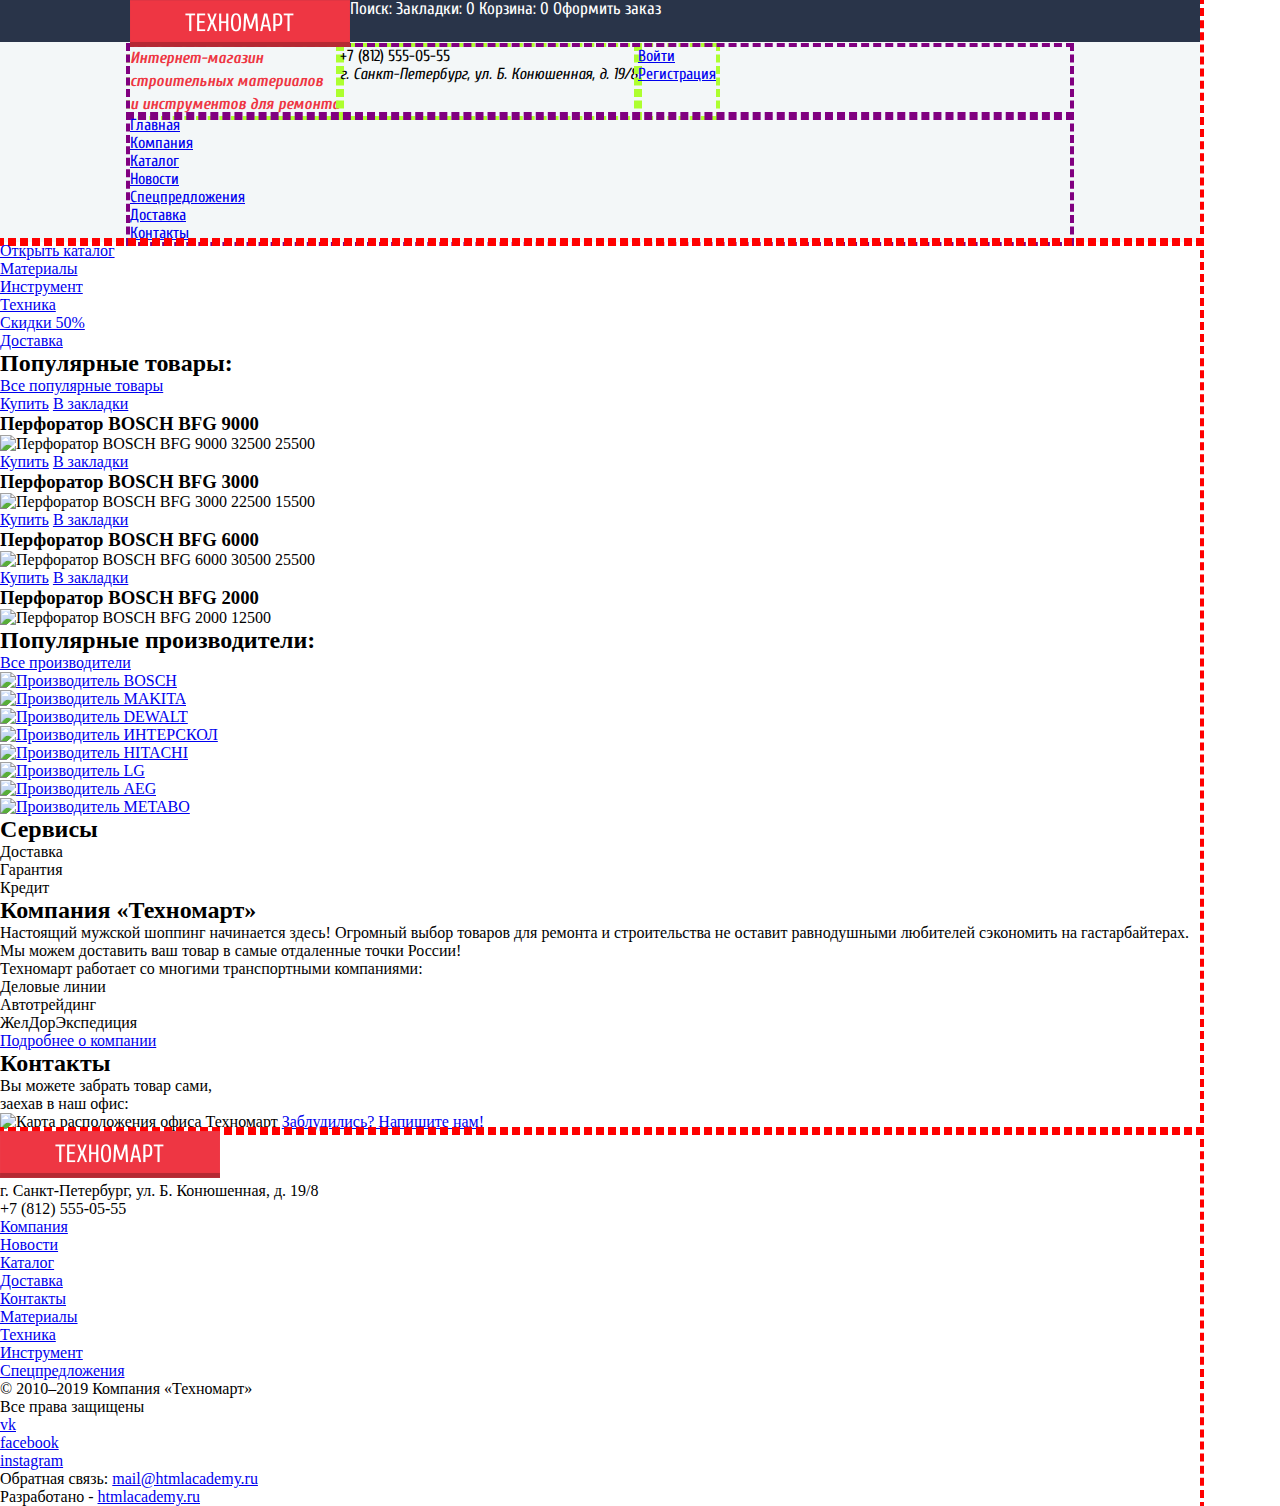
==== index.html @ 83c14387 "RAW 4" ====
<!DOCTYPE html>
<html lang="ru">
  <head>
    <meta charset="utf-8">
    <title>Техномарт</title>
    <link href="css/normalize.css" rel="stylesheet">
    <link href="css/styles.css" rel="stylesheet">
    <link href="https://fonts.googleapis.com/css?family=Cuprum:400,400i,700,700i|PT+Sans:400,700&display=swap&subset=cyrillic" rel="stylesheet">
  </head>
  <body>
    <header class="site-header">
      <div class="header-top-row">
        <section class="site-header-top-navigation">
          <a class="top-navigation-search" href="#">Поиск:</a>
          <a class="top-navigation-bookmarks" href="#">Закладки: 0</a>
          <a class="top-navigation-cart" href="#">Корзина: 0</a>
          <a class="top-navigation-order" href="#">Оформить заказ</a>
        </section>
        <a href="index.html"><img class="top-navigation-logo" src="img/logo.png" width="220" height="47" alt="Логотип интернет-магазина Техномарт"></a>
      </div>
      <div class="header-middle-row">
        <h1>Интернет-магазин <br>строительных материалов <br>и инструментов для ремонта</h1>
        <section class="site-header-info">
          <p class="site-header-phone">+7 (812) 555-05-55</p>
          <address>г. Санкт-Петербург, ул. Б. Конюшенная, д. 19/8</address>
        </section>
        <nav class="site-header-user-navigation">
          <ul class="user-navigation">
            <li><a class="user-navigation-login" href="#">Войти</a></li>
            <li><a class="user-navigation-registration" href="#">Регистрация</a></li>
          </ul>
        </nav>
      </div>
      
      <nav class="site-header-main-navigation">
        <ul class="site-navigation">
          <li><a href="#">Главная</a></li>
          <li><a href="#">Компания</a></li>
          <li><a href="catalog.html">Каталог</a></li>
          <li><a href="#">Новости</a></li>
          <li><a href="#">Спецпредложения</a></li>
          <li><a href="#">Доставка</a></li>
          <li><a href="#">Контакты</a></li>
        </ul>
      </nav>
    </header>

    <main>
      <section class="menu">
        <div class="menu-slider">
          <a class="menu-catalog" href="catalog.html">Открыть каталог</a>
        </div>
        <ul>
          <li><a class="menu-materials" href="#">Материалы</a></li>
          <li><a class="menu-tools" href="#">Инструмент</a></li>
          <li><a class="menu-vehicle" href="#">Техника</a></li>
          <li><a class="menu-discounts" href="#">Скидки 50%</a></li>
          <li><a class="menu-delivery" href="#">Доставка</a></li>
        </ul>
      </section>
      <section class="popular-goods">
        <h2>Популярные товары:</h2>
        <a class="popular-goods-all" href="#">Все популярные товары</a>
        <ol>
          <li>
            <div class="card bfg9000">
              <div class="flag flag-new" title="Новинка"></div>
              <div class="actions">
                <a href="#" class="btn buy open-cart">Купить</a>
                <a href="#" class="btn bookmark">В закладки</a>
              </div>
              <h3>Перфоратор BOSCH BFG 9000</h3>
              <img src="img/drills/bfg9000.jpg" alt="Перфоратор BOSCH BFG 9000">
              <span class="old-price">32500</span>
              <span class="new-price">25500</span>
            </div>
          </li>
          <li>
            <div class="card bfg3000">
              <div class="flag flag-new" title="Новинка"></div>
              <div class="actions">
                <a href="#" class="btn buy open-cart">Купить</a>
                <a href="#" class="btn bookmark">В закладки</a>
              </div>
              <h3>Перфоратор BOSCH BFG 3000</h3>
              <img src="img/drills/bfg3000.jpg" alt="Перфоратор BOSCH BFG 3000">
              <span class="old-price">22500</span>
              <span class="new-price">15500</span>
            </div>
          </li>
          <li>
            <div class="card bfg6000">
              <div class="flag flag-new" title="Новинка"></div>
              <div class="actions">
                <a href="#" class="btn buy open-cart">Купить</a>
                <a href="#" class="btn bookmark">В закладки</a>
              </div>
              <h3>Перфоратор BOSCH BFG 6000</h3>
              <img src="img/drills/bfg6000.jpg" alt="Перфоратор BOSCH BFG 6000">
              <span class="old-price">30500</span>
              <span class="new-price">25500</span>
            </div>
          </li>
          <li>
            <div class="card bfg2000">
              <div class="flag flag-new" title="Новинка"></div>
              <div class="actions">
                <a href="#" class="btn buy open-cart">Купить</a>
                <a href="#" class="btn bookmark">В закладки</a>
              </div>
              <h3>Перфоратор BOSCH BFG 2000</h3>
              <img src="img/drills/bfg2000.jpg" alt="Перфоратор BOSCH BFG 2000">
              <span class="old-price"> </span>
              <span class="new-price">12500</span>
            </div>
          </li>
        </ol>
      </section>
      <section class="popular-producers">
        <h2>Популярные производители:</h2>
        <a class="popular-producers-all" href="#">Все производители</a>
        <ol>
          <li><a class="producers" href="#"><img src="img/prod/bosch.jpg" alt="Производитель BOSCH"></a></li>
          <li><a class="producers" href="#"><img src="img/prod/makita.jpg" alt="Производитель MAKITA"></a></li>
          <li><a class="producers" href="#"><img src="img/prod/dewalt.jpg" alt="Производитель DEWALT"></a></li>
          <li><a class="producers" href="#"><img src="img/prod/interskol.jpg" alt="Производитель ИНТЕРСКОЛ"></a></li>
          <li><a class="producers" href="#"><img src="img/prod/hitachi.jpg" alt="Производитель HITACHI"></a></li>
          <li><a class="producers" href="#"><img src="img/prod/lg.jpg" alt="Производитель LG"></a></li>
          <li><a class="producers" href="#"><img src="img/prod/aeg.jpg" alt="Производитель AEG"></a></li>
          <li><a class="producers" href="#"><img src="img/prod/metabo.jpg" alt="Производитель METABO"></a></li>
        </ol>
      </section>
      <section class="service">
        <h2>Сервисы</h2>
        <ul>
          <li>Доставка</li>
          <li>Гарантия</li>
          <li>Кредит</li>
        </ul>
      </section>
      <section class="about">
        <h2>Компания «Техномарт»</h2>
        <p>Настоящий мужской шоппинг начинается здесь! Огромный выбор товаров для ремонта и строительства не оставит равнодушными любителей сэкономить на гастарбайтерах.</p>
        <p>Мы можем доставить ваш товар в самые отдаленные точки России! <br>
          Техномарт работает со многими транспортными компаниями:</p>
        <ul class="about-transport-partners">
          <li>Деловые линии</li>
          <li>Автотрейдинг</li>
          <li>ЖелДорЭкспедиция</li>
        </ul>
        <a href="#">Подробнее о компании</a>
      </section>
      <section class="contacts">
          <h2>Контакты</h2>
          <p>Вы можете забрать товар сами,<br>
             заехав в наш офис:</p>
          <img src="img/map.jpg" alt="Карта расположения офиса Техномарт">
          <a href="#">Заблудились? Напишите нам!</a>
        </section>
    </main>

    <footer class="footer">
      <img class="bottom-navigation-logo" src="img/logo.png" alt="Логотип интернет-магазина Техномарт">
      <p class="footer-contacts">
        г. Санкт-Петербург, ул. Б. Конюшенная, д. 19/8<br>
        +7 (812) 555-05-55
      </p>
      <nav class="footer-navigation">
        <ul class="bottom-navigation">
          <li><a href="#">Компания</a></li>
          <li><a href="#">Новости</a></li>
          <li><a href="catalog.html">Каталог</a></li>
          <li><a href="#">Доставка</a></li>
          <li><a href="#">Контакты</a></li>
        </ul>
        <ul class="catalog-navigation">
          <li><a href="#">Материалы</a></li>
          <li><a href="#">Техника</a></li>
          <li><a href="#">Инструмент</a></li>
          <li><a href="#">Спецпредложения</a></li>
        </ul>
      </nav>
      <p class="footer-copyright">© 2010–2019 Компания «Техномарт»<br>
        Все права защищены
      </p>
      <ul class="footer-social">
        <li><a class="footer-social-vk" href="#">vk</a></li>
        <li><a class="footer-social-facebook" href="#">facebook</a></li>
        <li><a class="footer-social-instagram" href="#">instagram</a></li>
      </ul>
      <p>Обратная связь: 
        <a href="mailto:mail@htmlacademy.ru">mail@htmlacademy.ru</a>
      </p>
      <p>Разработано - 
        <a href="https://htmlacademy.ru/intensive/htmlcss">htmlacademy.ru</a>
      </p>
    </footer>

  </body>
</html>
---- css/styles.css ----
html {
  box-sizing: border-box;
}

*, *:before, *:after {
  box-sizing: inherit;
  margin: 0;
  padding: 0;
}

ul, ol {
  list-style: none;
}
/*
fonts: 

 font-family: 'Cuprum', sans-serif;
 font-family: 'PT Sans', sans-serif;

*/


.visually-hidden {
  position: absolute;
  width: 1px;
  height: 1px;
  margin: -1px;
  border: 0;
  padding: 0;
  clip: rect(0 0 0 0);
  overflow: hidden;
}

body {
  display: flex;
  flex-direction: column;
  width: 1200px; 
}

body > * {
  outline: 4px dashed red;
}

header {
  display: flex;
  flex-direction: column;
  background-color: #f3f7f8;
  font-family: "Cuprum", "Arial", sans-serif;
  padding-left: 130px;
  padding-right: 130px;
}

header > * {
  outline: 4px dashed purple;
}

.header-middle-row {
  display: flex;
  flex-direction: row;
  justify-content: baseline;
  margin-top: 47px;
}

.header-middle-row > * {
outline: 4px dashed greenyellow;
}

.site-header-top-navigation {
  position: absolute;
  top: 0;
  left: 0;
  width: 1200px;
  height: 42px;
  background-color: #293449;
}

.site-header-top-navigation > a {
  color: white;
  text-decoration: none;
  font-size: 17px;
  line-height: 18px;
}

.top-navigation-search {
  margin-left: 350px;
  width: 270px;
}

.top-navigation-bookmarks {
  width: 150px;
}

.top-navigation-cart {
  width: 150px;
}

.top-navigation-order {
  width: 150px;
}

.top-navigation-logo {
  display: block;
  position: absolute;
  left: 130px;
  top: 0px;
  z-index: 1;
 }

 h1 {
   font-size: 16px;
   line-height: 23px;
   font-style: italic;
   color: #ee3643;
 }
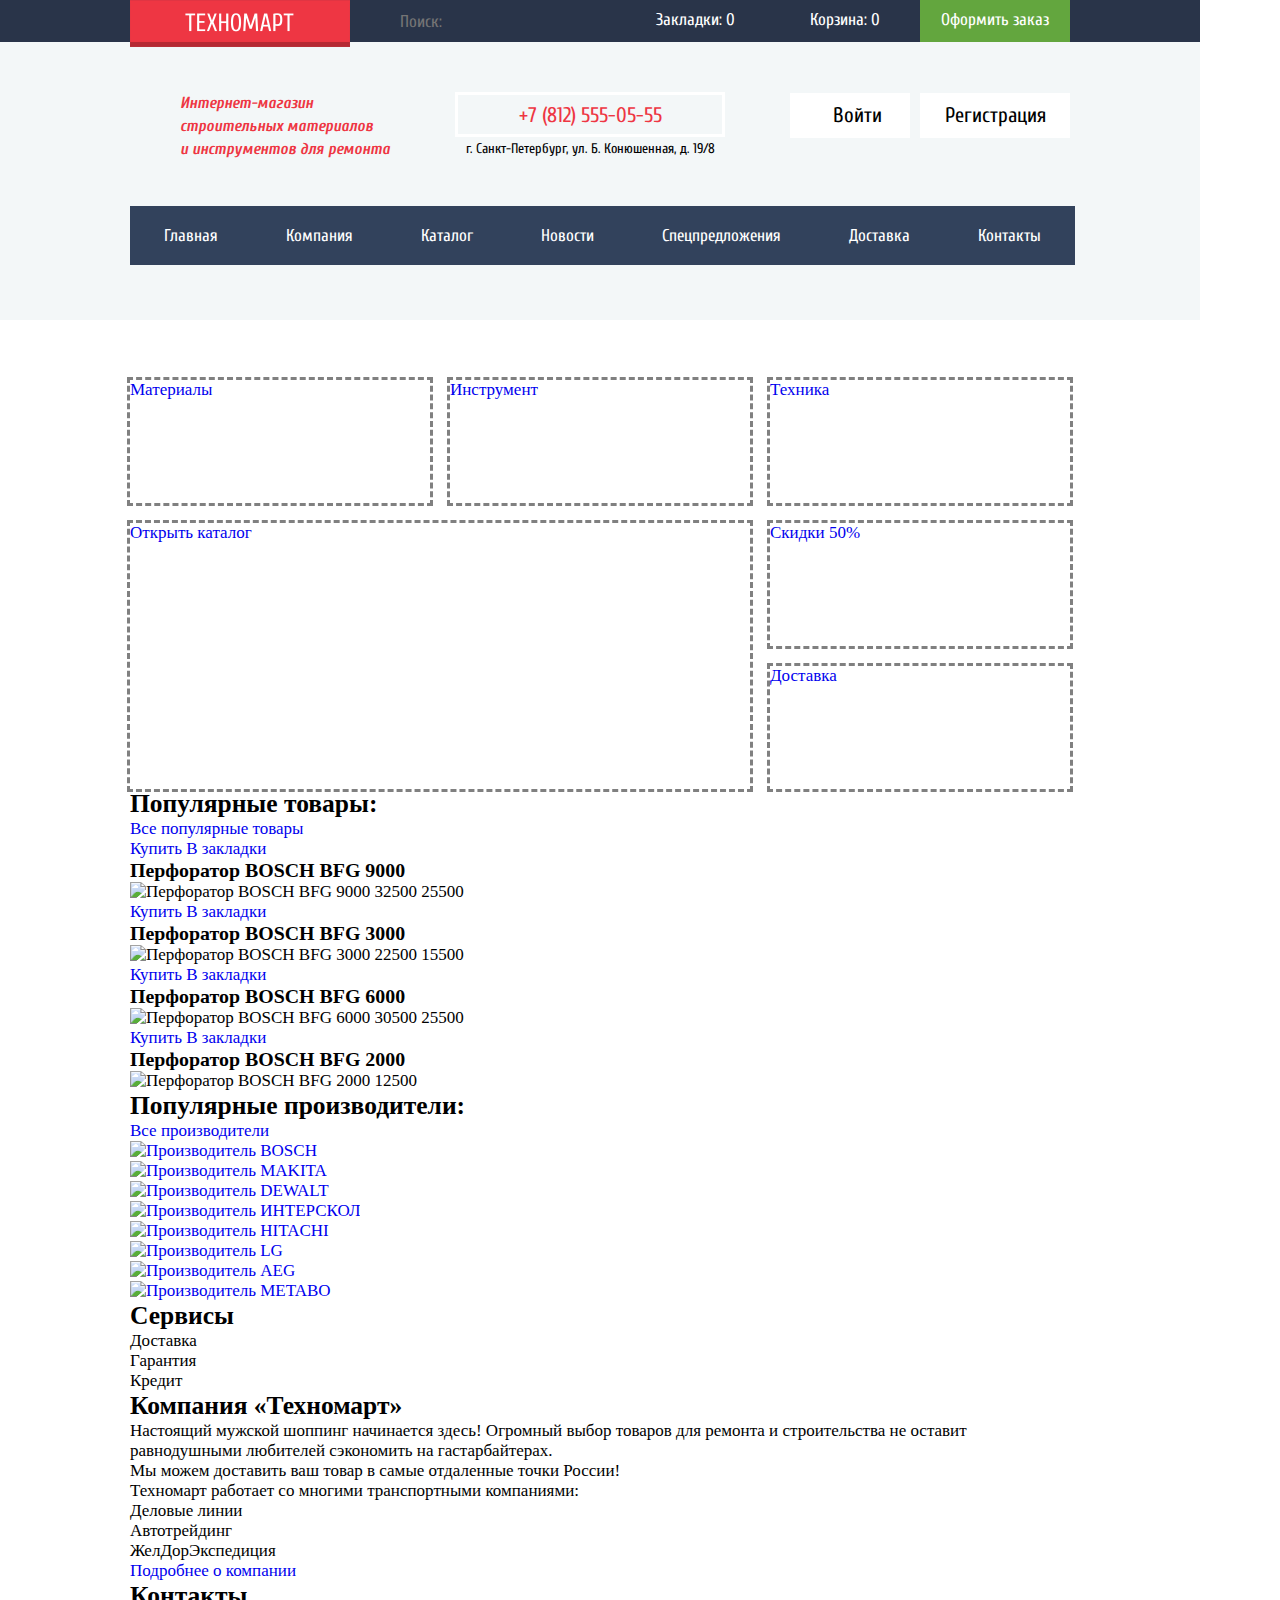
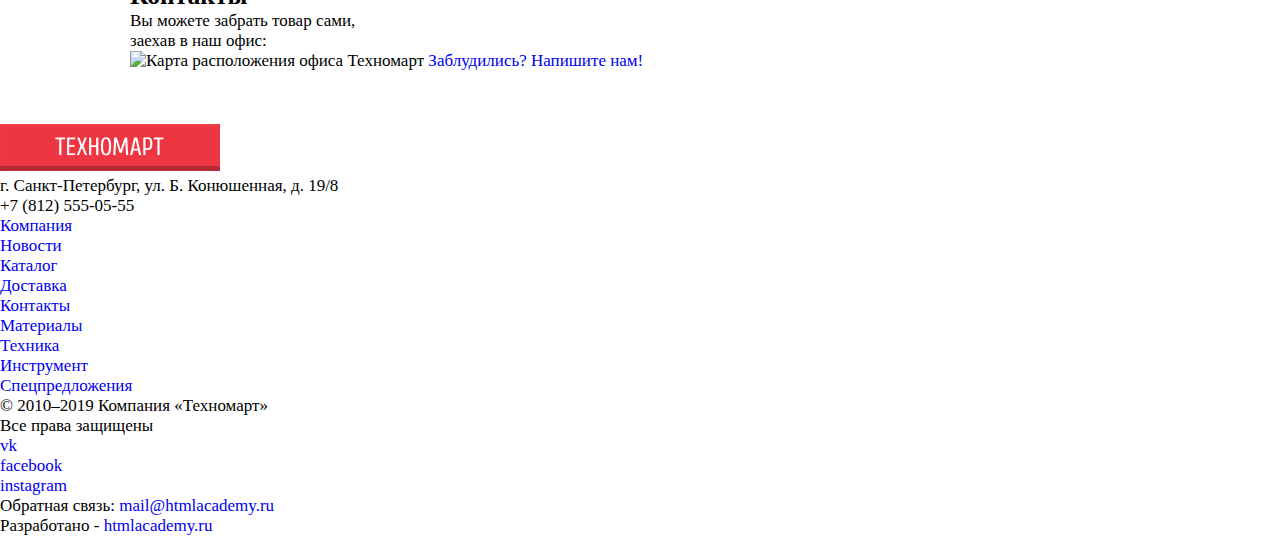
==== commit 8f478a99: "RAW5" ====
--- a/index.html
+++ b/index.html
@@ -11,7 +11,9 @@
     <header class="site-header">
       <div class="header-top-row">
         <section class="site-header-top-navigation">
-          <a class="top-navigation-search" href="#">Поиск:</a>
+          <form class="site-header-search" action="https://echo.htmlacademy.ru" method="get">
+            <input class="site-header-search-input" type="search" name="search" placeholder="Поиск:">
+          </form>
           <a class="top-navigation-bookmarks" href="#">Закладки: 0</a>
           <a class="top-navigation-cart" href="#">Корзина: 0</a>
           <a class="top-navigation-order" href="#">Оформить заказ</a>
--- a/css/styles.css
+++ b/css/styles.css
@@ -11,6 +11,10 @@
 
 ul, ol {
   list-style: none;
+}
+
+a {
+  text-decoration: none;
 }
 /*
 fonts: 
@@ -36,10 +40,7 @@
   display: flex;
   flex-direction: column;
   width: 1200px; 
-}
-
-body > * {
-  outline: 4px dashed red;
+  font-size: 17px;
 }
 
 header {
@@ -49,24 +50,21 @@
   font-family: "Cuprum", "Arial", sans-serif;
   padding-left: 130px;
   padding-right: 130px;
-}
-
-header > * {
-  outline: 4px dashed purple;
+  height: 320px;
 }
 
 .header-middle-row {
   display: flex;
   flex-direction: row;
-  justify-content: baseline;
+  justify-content: space-between;
   margin-top: 47px;
-}
-
-.header-middle-row > * {
-outline: 4px dashed greenyellow;
+  height: 158px;
+  align-items: center;
 }
 
 .site-header-top-navigation {
+  display: flex;
+  align-items: center;
   position: absolute;
   top: 0;
   left: 0;
@@ -76,27 +74,47 @@
 }
 
 .site-header-top-navigation > a {
+  display: block;
   color: white;
-  text-decoration: none;
   font-size: 17px;
   line-height: 18px;
-}
-
-.top-navigation-search {
+  width: 150px;
+  height: 100%;
+  text-align: center;
+  padding: 11px 0;
+}
+
+.site-header-search {
   margin-left: 350px;
   width: 270px;
 }
 
+.site-header-search-input::placeholder {
+ opacity: 1; /* for firefox */
+ vertical-align: top;
+}
+
+.site-header-search-input {
+  height: 100%;
+  margin-left: 50px;
+  background-color: #293449;
+  border: none;
+  color: white;
+  font-size: 17px;
+  line-height: 18px;
+  font-family: "Cuprum", "Arial", sans-serif;
+}
+
 .top-navigation-bookmarks {
-  width: 150px;
+
 }
 
 .top-navigation-cart {
-  width: 150px;
+
 }
 
 .top-navigation-order {
-  width: 150px;
+  background-color: #63a63e;
 }
 
 .top-navigation-logo {
@@ -108,8 +126,155 @@
  }
 
  h1 {
-   font-size: 16px;
-   line-height: 23px;
-   font-style: italic;
-   color: #ee3643;
- }+  font-size: 16px;
+  line-height: 23px;
+  font-style: italic;
+  color: #ee3643;
+  margin-left: 50px;
+ }
+ 
+ .site-header-info {
+  display: flex;
+  flex-direction: column;
+  width: 270px;
+ }
+
+ .site-header-phone {
+  display: block;
+  width: 100%;
+  min-height: 45px;
+  padding-top: 10px;
+  border: 3px solid white;
+  color: #ee3643;
+  font-size: 21px;
+  line-height: 21px;
+  text-align: center;
+ }
+
+ .site-header-info address {
+  display: block;
+  width: 100%;
+  font-size: 14px;
+  font-style: normal;
+  line-height: 24px;
+  text-align: center;
+ }
+
+ .user-navigation {
+   display: flex;
+   flex-direction: row;
+   height: 45px;
+   margin-top: -21px;
+ }
+
+ .user-navigation a {
+   color: black;
+   font-size: 21px;
+   line-height: 21px; 
+   background-color: white;
+   text-align: center;
+   padding-top: 12px;
+ }
+
+ .user-navigation-login {
+   display: block;
+   width: 120px;
+   height: 45px;
+   padding-left: 15px;
+ }
+
+ .user-navigation-registration {
+  display: block;
+  width: 150px;
+  height: 45px;
+  margin-left: 10px;
+ }
+
+ .site-navigation {
+   display: flex;
+   flex-direction: row;
+   width: 940px;
+   min-height: 60px;
+   justify-content: space-around;
+   align-items: center;
+ }
+
+ .site-navigation li {
+   display: flex;
+   flex-direction: column;
+   justify-content: center;
+ }
+
+ .site-navigation a {
+   display: block;
+   background-color: #32425c;
+   font-size: 17px;
+   line-height: 17px;
+   color: white;
+   padding: 21px 34px;
+ }
+
+ /*---------------MAIN PART--------------------*/
+
+ main {
+   display: flex;
+   flex-direction: column;
+   width: 940px;
+   margin: 60px 130px 53px 130px;
+ }
+
+ .menu {
+   display: flex;
+   flex-direction: row;
+ }
+
+ .menu-slider {
+   outline: 3px dashed gray;
+   display: block;
+   width: 620px;
+   height: 266px;
+   margin-top: 143px;
+ }
+
+.menu ul {
+  position: absolute;
+  display: flex;
+  width: 940px;
+}
+
+ .menu li {
+   outline: 3px dashed gray;
+   display: block;
+   position: relative;
+   height: 123px;
+   width: 300px; 
+ }
+
+ .menu li:nth-of-type(4) {
+   position: absolute;
+   left: 640px;
+   top: 143px;
+ }
+
+ .menu li:nth-of-type(2) {
+   margin-left: 20px;
+   margin-right: 20px;
+
+}
+
+ .menu li:nth-of-type(4) {
+  position: absolute;
+  left: 640px;
+  top: 143px;
+}
+
+.menu li:nth-of-type(5) {
+  position: absolute;
+  left: 640px;
+  top: 286px;
+}
+
+
+
+
+ 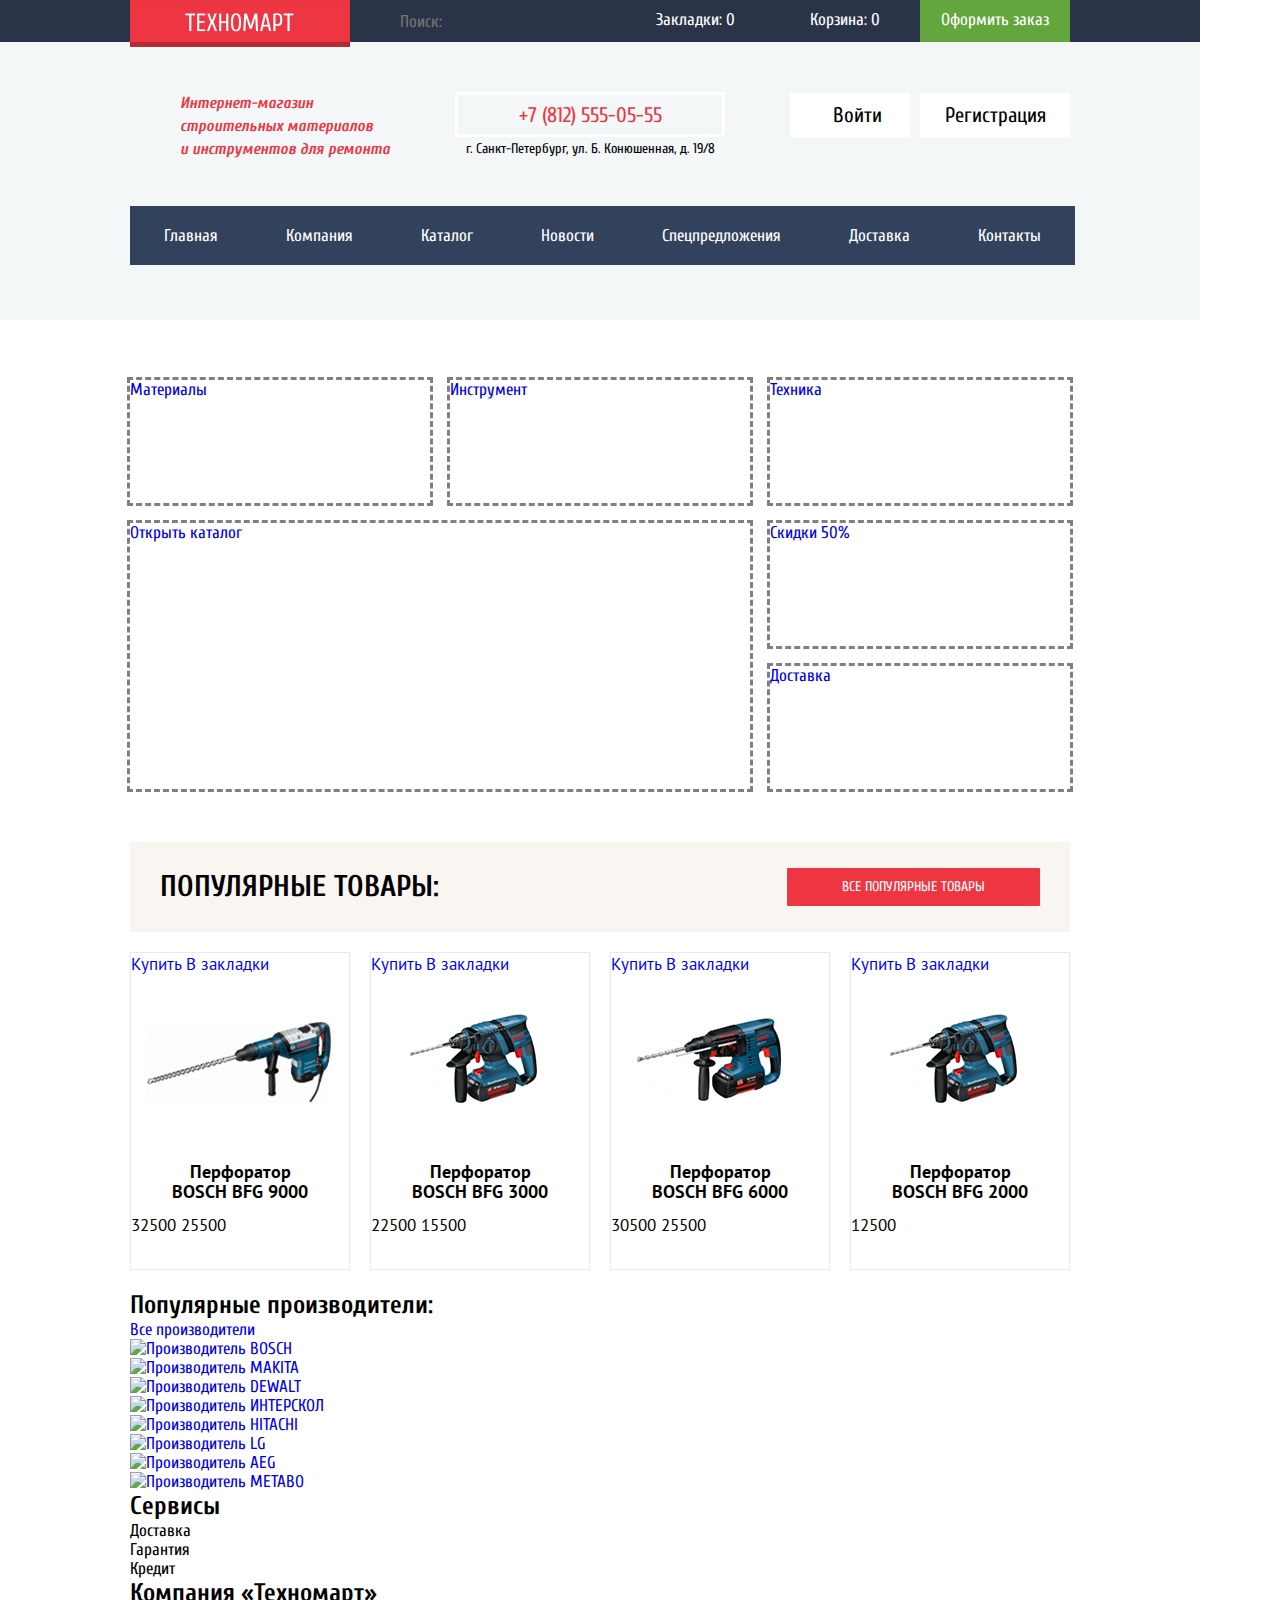
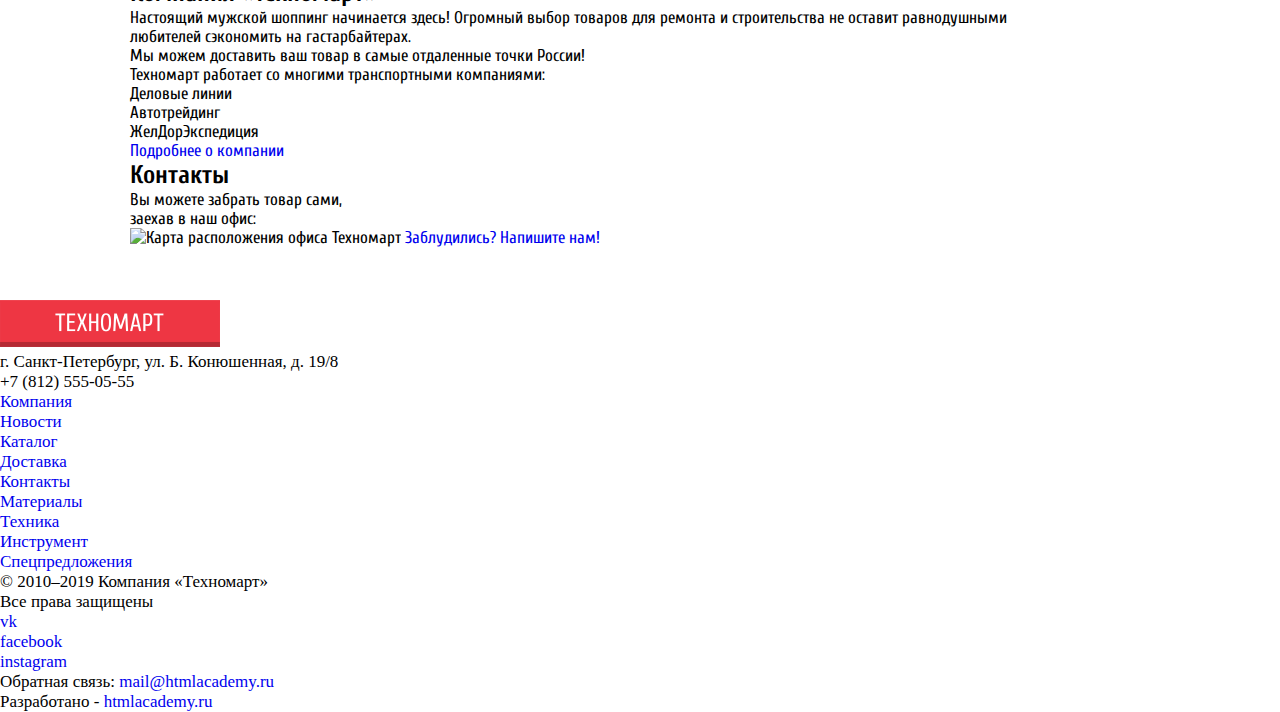
==== commit d9769a18: "pop-goods added" ====
--- a/index.html
+++ b/index.html
@@ -50,7 +50,7 @@
     <main>
       <section class="menu">
         <div class="menu-slider">
-          <a class="menu-catalog" href="catalog.html">Открыть каталог</a>
+          <a class="menu-catalog  red-btn" href="catalog.html">Открыть каталог</a>
         </div>
         <ul>
           <li><a class="menu-materials" href="#">Материалы</a></li>
@@ -61,8 +61,10 @@
         </ul>
       </section>
       <section class="popular-goods">
-        <h2>Популярные товары:</h2>
-        <a class="popular-goods-all" href="#">Все популярные товары</a>
+        <div class="popular-goods-head">
+          <h2>Популярные товары:</h2>
+          <a class="popular-goods-all red-btn" href="#">Все популярные товары</a>
+        </div>
         <ol>
           <li>
             <div class="card bfg9000">
@@ -71,8 +73,8 @@
                 <a href="#" class="btn buy open-cart">Купить</a>
                 <a href="#" class="btn bookmark">В закладки</a>
               </div>
+              <img src="img/drills/Perforator_1.jpg" alt="Перфоратор BOSCH BFG 9000" width="218" height="170">
               <h3>Перфоратор BOSCH BFG 9000</h3>
-              <img src="img/drills/bfg9000.jpg" alt="Перфоратор BOSCH BFG 9000">
               <span class="old-price">32500</span>
               <span class="new-price">25500</span>
             </div>
@@ -84,8 +86,8 @@
                 <a href="#" class="btn buy open-cart">Купить</a>
                 <a href="#" class="btn bookmark">В закладки</a>
               </div>
+              <img src="img/drills/Perforator_2.jpg " alt="Перфоратор BOSCH BFG 3000"  width="218" height="170">
               <h3>Перфоратор BOSCH BFG 3000</h3>
-              <img src="img/drills/bfg3000.jpg" alt="Перфоратор BOSCH BFG 3000">
               <span class="old-price">22500</span>
               <span class="new-price">15500</span>
             </div>
@@ -97,8 +99,8 @@
                 <a href="#" class="btn buy open-cart">Купить</a>
                 <a href="#" class="btn bookmark">В закладки</a>
               </div>
+              <img src="img/drills/Perforator_3.jpg" alt="Перфоратор BOSCH BFG 6000"  width="218" height="170">
               <h3>Перфоратор BOSCH BFG 6000</h3>
-              <img src="img/drills/bfg6000.jpg" alt="Перфоратор BOSCH BFG 6000">
               <span class="old-price">30500</span>
               <span class="new-price">25500</span>
             </div>
@@ -110,8 +112,8 @@
                 <a href="#" class="btn buy open-cart">Купить</a>
                 <a href="#" class="btn bookmark">В закладки</a>
               </div>
+              <img src="img/drills/Perforator_4.jpg" alt="Перфоратор BOSCH BFG 2000" width="218" height="170">
               <h3>Перфоратор BOSCH BFG 2000</h3>
-              <img src="img/drills/bfg2000.jpg" alt="Перфоратор BOSCH BFG 2000">
               <span class="old-price"> </span>
               <span class="new-price">12500</span>
             </div>
@@ -120,7 +122,7 @@
       </section>
       <section class="popular-producers">
         <h2>Популярные производители:</h2>
-        <a class="popular-producers-all" href="#">Все производители</a>
+        <a class="popular-producers-all  red-btn" href="#">Все производители</a>
         <ol>
           <li><a class="producers" href="#"><img src="img/prod/bosch.jpg" alt="Производитель BOSCH"></a></li>
           <li><a class="producers" href="#"><img src="img/prod/makita.jpg" alt="Производитель MAKITA"></a></li>
@@ -150,14 +152,14 @@
           <li>Автотрейдинг</li>
           <li>ЖелДорЭкспедиция</li>
         </ul>
-        <a href="#">Подробнее о компании</a>
+        <a class="red-btn" href="#">Подробнее о компании</a>
       </section>
       <section class="contacts">
           <h2>Контакты</h2>
           <p>Вы можете забрать товар сами,<br>
              заехав в наш офис:</p>
           <img src="img/map.jpg" alt="Карта расположения офиса Техномарт">
-          <a href="#">Заблудились? Напишите нам!</a>
+          <a clas="red-btn" href="#">Заблудились? Напишите нам!</a>
         </section>
     </main>
 
--- a/css/styles.css
+++ b/css/styles.css
@@ -161,26 +161,26 @@
  }
 
  .user-navigation {
-   display: flex;
-   flex-direction: row;
-   height: 45px;
-   margin-top: -21px;
+  display: flex;
+  flex-direction: row;
+  height: 45px;
+  margin-top: -21px;
  }
 
  .user-navigation a {
-   color: black;
-   font-size: 21px;
-   line-height: 21px; 
-   background-color: white;
-   text-align: center;
-   padding-top: 12px;
+  color: black;
+  font-size: 21px;
+  line-height: 21px; 
+  background-color: white;
+  text-align: center;
+  padding-top: 12px;
  }
 
  .user-navigation-login {
-   display: block;
-   width: 120px;
-   height: 45px;
-   padding-left: 15px;
+  display: block;
+  width: 120px;
+  height: 45px;
+  padding-left: 15px;
  }
 
  .user-navigation-registration {
@@ -191,49 +191,50 @@
  }
 
  .site-navigation {
-   display: flex;
-   flex-direction: row;
-   width: 940px;
-   min-height: 60px;
-   justify-content: space-around;
-   align-items: center;
+  display: flex;
+  flex-direction: row;
+  width: 940px;
+  min-height: 60px;
+  justify-content: space-around;
+  align-items: center;
  }
 
  .site-navigation li {
-   display: flex;
-   flex-direction: column;
-   justify-content: center;
+  display: flex;
+  flex-direction: column;
+  justify-content: center;
  }
 
  .site-navigation a {
-   display: block;
-   background-color: #32425c;
-   font-size: 17px;
-   line-height: 17px;
-   color: white;
-   padding: 21px 34px;
+  display: block;
+  background-color: #32425c;
+  font-size: 17px;
+  line-height: 17px;
+  color: white;
+  padding: 21px 34px;
  }
 
  /*---------------MAIN PART--------------------*/
 
  main {
-   display: flex;
-   flex-direction: column;
-   width: 940px;
-   margin: 60px 130px 53px 130px;
+  display: flex;
+  flex-direction: column;
+  width: 940px;
+  margin: 60px 130px 53px 130px;
+  font-family: "Cuprum", "Arial", sans-serif;
  }
 
  .menu {
-   display: flex;
-   flex-direction: row;
+  display: flex;
+  flex-direction: row;
  }
 
  .menu-slider {
-   outline: 3px dashed gray;
-   display: block;
-   width: 620px;
-   height: 266px;
-   margin-top: 143px;
+  outline: 3px dashed gray;
+  display: block;
+  width: 620px;
+  height: 266px;
+  margin-top: 143px;
  }
 
 .menu ul {
@@ -243,29 +244,29 @@
 }
 
  .menu li {
-   outline: 3px dashed gray;
-   display: block;
-   position: relative;
-   height: 123px;
-   width: 300px; 
- }
-
- .menu li:nth-of-type(4) {
-   position: absolute;
-   left: 640px;
-   top: 143px;
- }
-
- .menu li:nth-of-type(2) {
-   margin-left: 20px;
-   margin-right: 20px;
-
-}
+  outline: 3px dashed gray;
+  display: block;
+  position: relative;
+  height: 123px;
+  width: 300px; 
+ }
 
  .menu li:nth-of-type(4) {
   position: absolute;
   left: 640px;
   top: 143px;
+ }
+
+ .menu li:nth-of-type(2) {
+  margin-left: 20px;
+  margin-right: 20px;
+
+}
+
+ .menu li:nth-of-type(4) {
+  position: absolute;
+  left: 640px;
+  top: 143px;
 }
 
 .menu li:nth-of-type(5) {
@@ -274,6 +275,72 @@
   top: 286px;
 }
 
+.popular-goods {
+  display: flex;
+  flex-direction: column;
+  margin-top: 53px;
+}
+
+.popular-goods-head {
+  display: flex;
+  justify-content: space-between;
+  align-items: center;
+  width: 940px;
+  min-height: 90px;
+  padding: 0 30px;
+  background-color: #f9f5f0;
+}
+
+.popular-goods-head > h2 {
+  text-transform: uppercase;
+  font-size: 30px;
+  line-height: 30px;
+}
+
+.popular-goods-all {
+  display: block;
+  width: 253px;
+  height: 38px;
+  background-color: #ee3643;
+  color: white;
+  text-transform: uppercase;
+  text-align: center;
+  padding: 10px 0;
+  font-size: 14px;
+  line-height: 18px;
+  border-radius: 1px;
+}
+
+.popular-goods > ol {
+  display: flex;
+  justify-content: space-between;
+  padding: 20px 0;
+}
+
+.popular-goods li {
+  width: 220px;
+  min-height: 318px;
+  background-color: white;
+  border: 1px solid #eaeaea;
+}
+
+.card {
+  width: 100%;
+  font-family: 'PT Sans', 'Arial', sans-serif;
+}
+
+.card img {
+  width: 218px;
+  height: 170px;
+}
+
+.card > h3 {
+  padding: 12px 30px;
+  font-size: 18px;
+  line-height: 20px;
+  text-align: center;  
+}
+
 
 
 
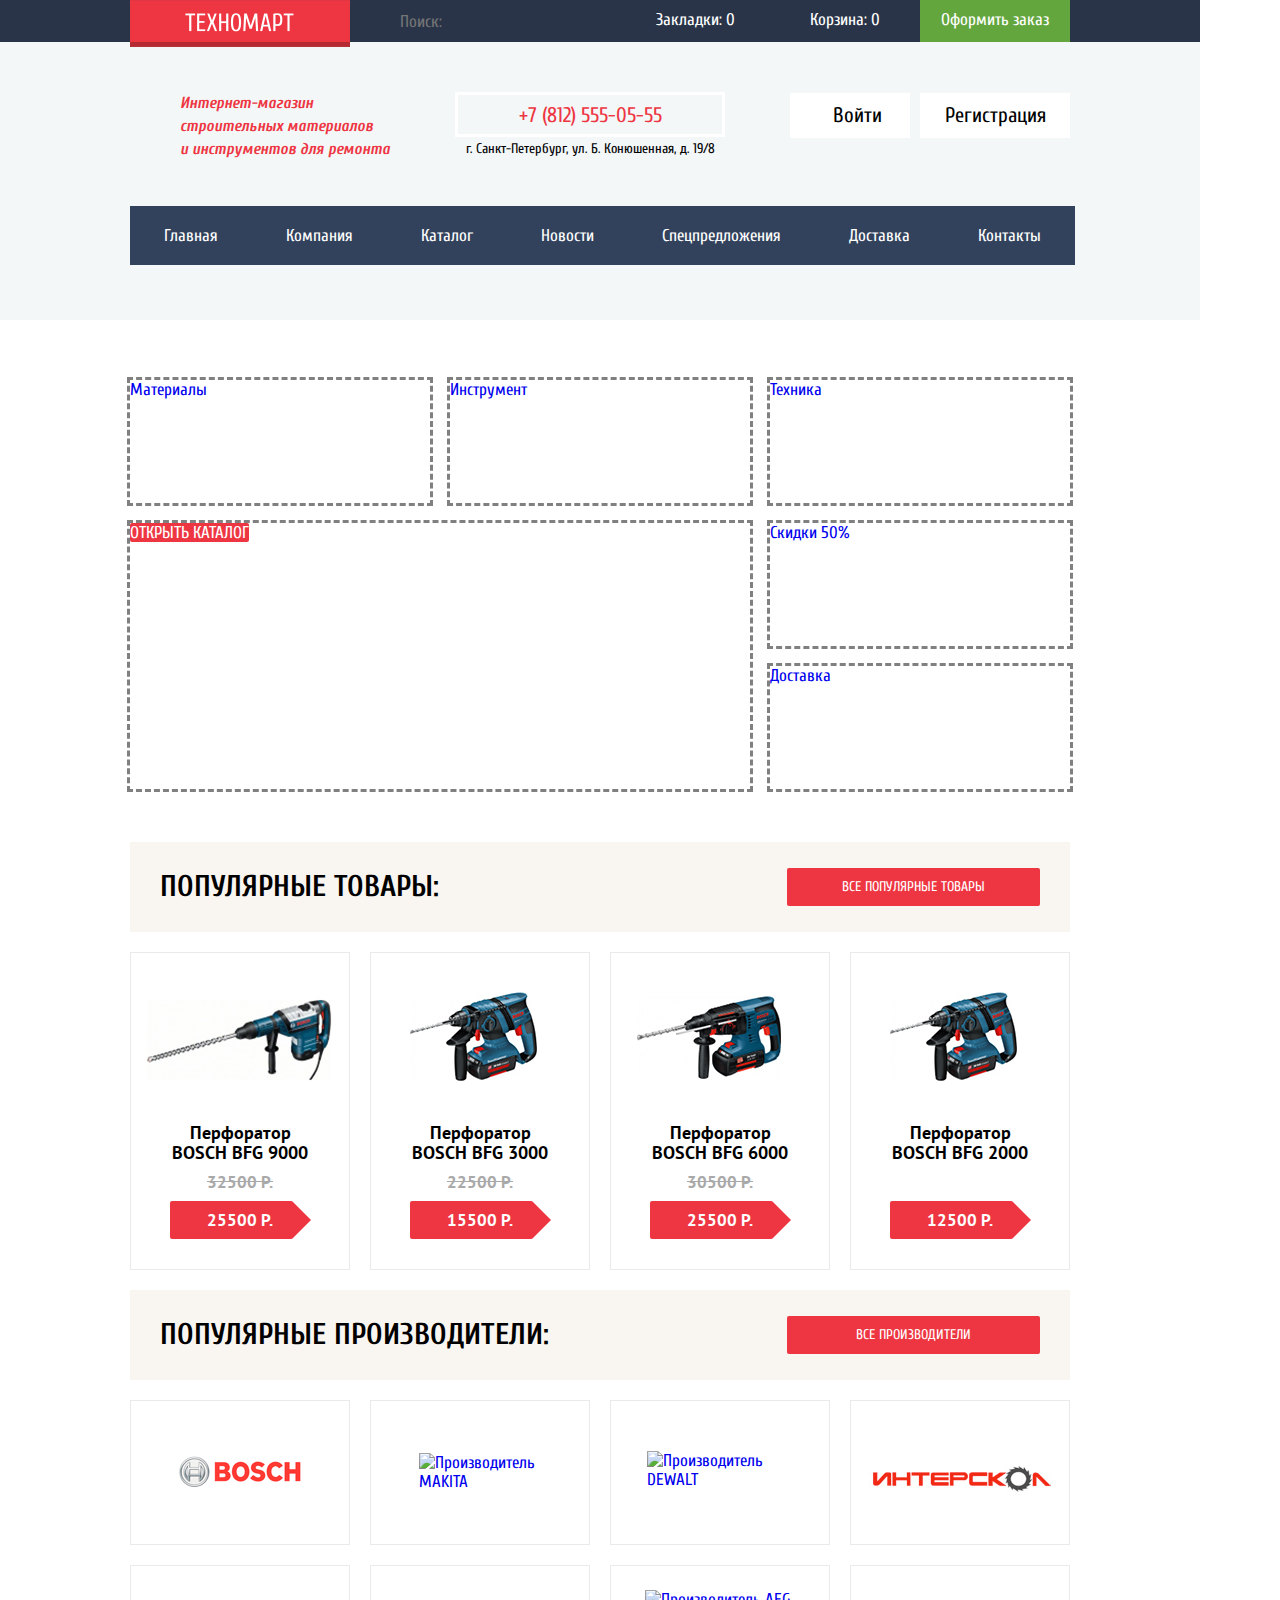
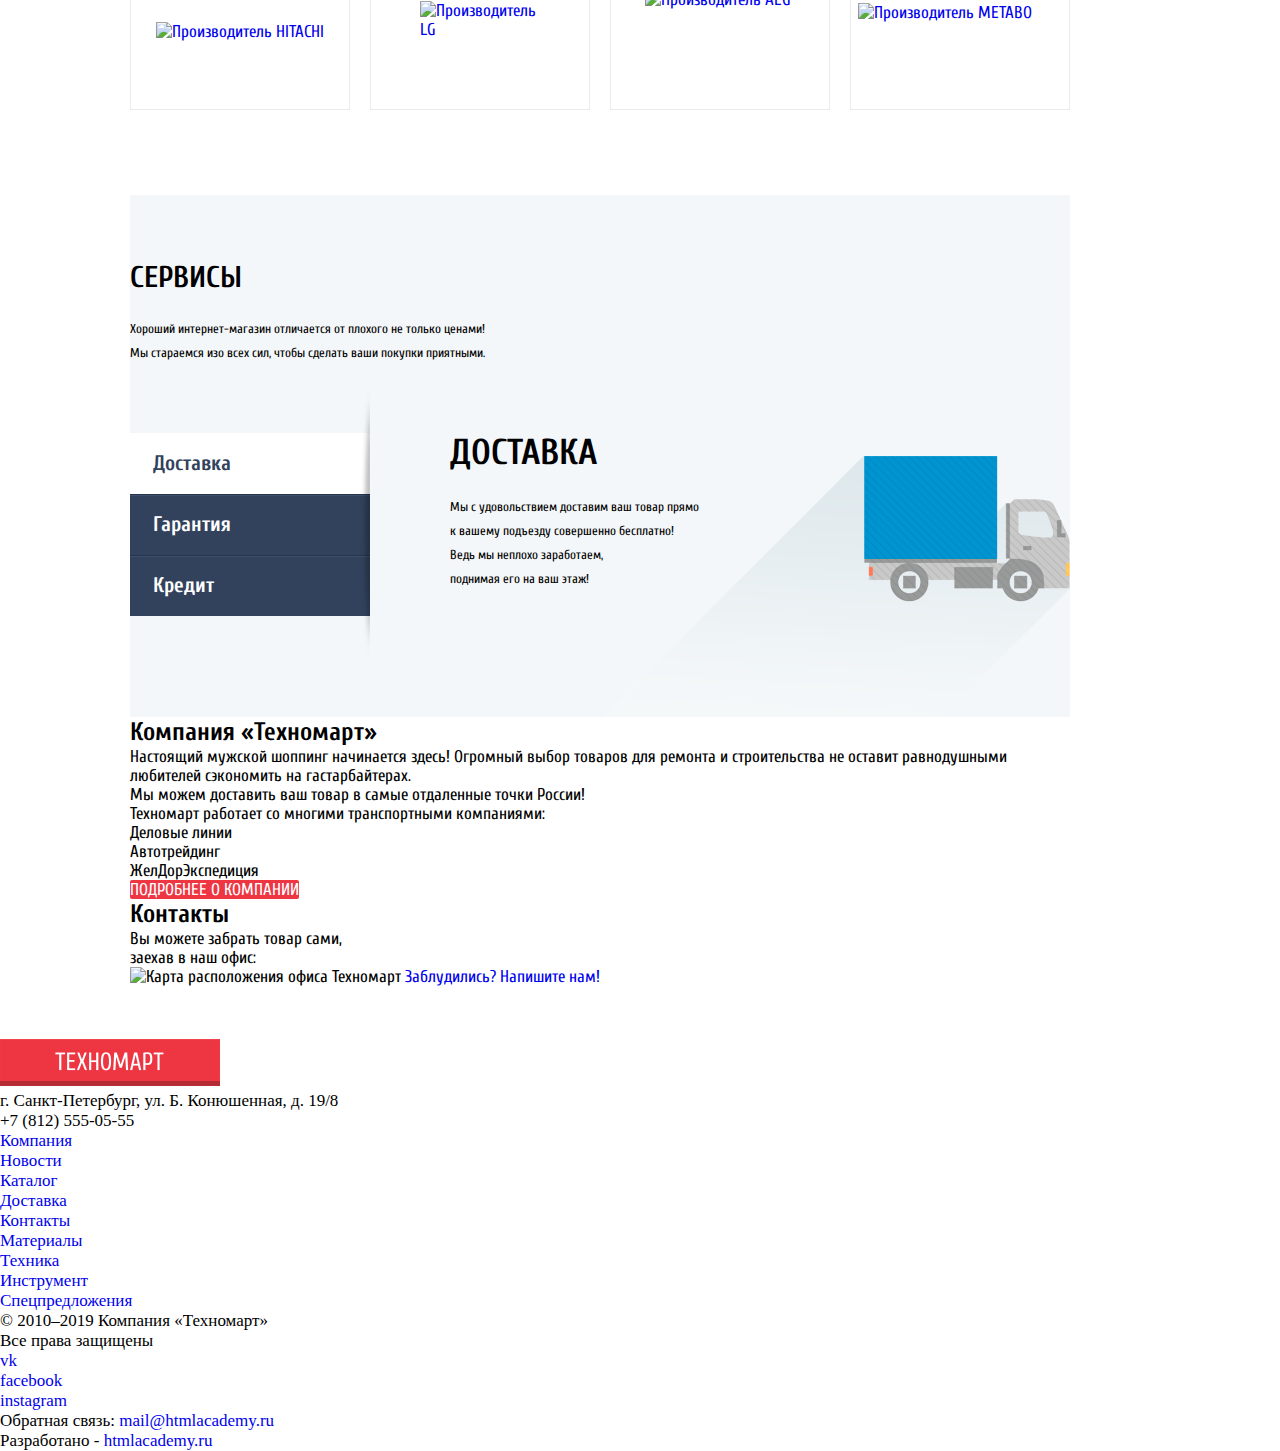
==== commit 27b2f521: "RAW9" ====
--- a/index.html
+++ b/index.html
@@ -75,8 +75,8 @@
               </div>
               <img src="img/drills/Perforator_1.jpg" alt="Перфоратор BOSCH BFG 9000" width="218" height="170">
               <h3>Перфоратор BOSCH BFG 9000</h3>
-              <span class="old-price">32500</span>
-              <span class="new-price">25500</span>
+              <span class="price old-price">32500 Р.</span>
+              <span class="red-btn price new-price">25500 Р.</span>
             </div>
           </li>
           <li>
@@ -88,8 +88,8 @@
               </div>
               <img src="img/drills/Perforator_2.jpg " alt="Перфоратор BOSCH BFG 3000"  width="218" height="170">
               <h3>Перфоратор BOSCH BFG 3000</h3>
-              <span class="old-price">22500</span>
-              <span class="new-price">15500</span>
+              <span class="price old-price">22500 Р.</span>
+              <span class="red-btn price new-price">15500 Р.</span>
             </div>
           </li>
           <li>
@@ -101,8 +101,8 @@
               </div>
               <img src="img/drills/Perforator_3.jpg" alt="Перфоратор BOSCH BFG 6000"  width="218" height="170">
               <h3>Перфоратор BOSCH BFG 6000</h3>
-              <span class="old-price">30500</span>
-              <span class="new-price">25500</span>
+              <span class="price old-price">30500 Р.</span>
+              <span class="red-btn price new-price">25500 Р.</span>
             </div>
           </li>
           <li>
@@ -114,33 +114,65 @@
               </div>
               <img src="img/drills/Perforator_4.jpg" alt="Перфоратор BOSCH BFG 2000" width="218" height="170">
               <h3>Перфоратор BOSCH BFG 2000</h3>
-              <span class="old-price"> </span>
-              <span class="new-price">12500</span>
+              <span class="price old-price"> </span>
+              <span class="red-btn price new-price">12500 Р.</span>
             </div>
           </li>
         </ol>
       </section>
       <section class="popular-producers">
-        <h2>Популярные производители:</h2>
-        <a class="popular-producers-all  red-btn" href="#">Все производители</a>
+        <div class="popular-producers-head">
+          <h2>Популярные производители:</h2>
+          <a class="popular-producers-all red-btn" href="#">Все производители</a>
+        </div>
         <ol>
-          <li><a class="producers" href="#"><img src="img/prod/bosch.jpg" alt="Производитель BOSCH"></a></li>
-          <li><a class="producers" href="#"><img src="img/prod/makita.jpg" alt="Производитель MAKITA"></a></li>
-          <li><a class="producers" href="#"><img src="img/prod/dewalt.jpg" alt="Производитель DEWALT"></a></li>
-          <li><a class="producers" href="#"><img src="img/prod/interskol.jpg" alt="Производитель ИНТЕРСКОЛ"></a></li>
-          <li><a class="producers" href="#"><img src="img/prod/hitachi.jpg" alt="Производитель HITACHI"></a></li>
-          <li><a class="producers" href="#"><img src="img/prod/lg.jpg" alt="Производитель LG"></a></li>
-          <li><a class="producers" href="#"><img src="img/prod/aeg.jpg" alt="Производитель AEG"></a></li>
-          <li><a class="producers" href="#"><img src="img/prod/metabo.jpg" alt="Производитель METABO"></a></li>
+          <li><a class="producers" href="#"><img src="img/producers/bosch.png" alt="Производитель BOSCH" width="126" height="37"></a></li>
+          <li><a class="producers" href="#"><img src="img/producers/makita.png" alt="Производитель MAKITA" width="123" height="40"></a></li>
+          <li><a class="producers" href="#"><img src="img/producers/dewalt.png" alt="Производитель DEWALT" width="146" height="44"></a></li>
+          <li><a class="producers" href="#"><img src="img/producers/interskol.png" alt="Производитель ИНТЕРСКОЛ" width="200" height="88"></a></li>
+          <li><a class="producers" href="#"><img src="img/producers/hitachi.png" alt="Производитель HITACHI" width="169" height="31"></a></li>
+          <li><a class="producers" href="#"><img src="img/producers/lg.png" alt="Производитель LG" width="121" height="73"></a></li>
+          <li><a class="producers" href="#"><img src="img/producers/aeg.png" alt="Производитель AEG" width="151" height="96"></a></li>
+          <li><a class="producers" href="#"><img src="img/producers/metabo.png" alt="Производитель METABO" width="204" height="69"></a></li>
         </ol>
       </section>
-      <section class="service">
-        <h2>Сервисы</h2>
-        <ul>
-          <li>Доставка</li>
-          <li>Гарантия</li>
-          <li>Кредит</li>
-        </ul>
+      <section class="services">
+        <div class="services-heading">
+          <h2>Сервисы</h2>
+          <p>Хороший интернет-магазин отличается от плохого не только ценами!<br>
+          Мы стараемся изо всех сил, чтобы сделать ваши покупки приятными.</p>
+        </div>
+        <input class="visually-hidden" type="radio" name="services-toggle" id="services-btn1" checked>
+        <input class="visually-hidden" type="radio" name="services-toggle" id="services-btn2">
+        <input class="visually-hidden" type="radio" name="services-toggle" id="services-btn3">
+        <div class="services-slider">
+          <div class="services-slides slide1">
+            <h3>Доставка</h3>
+            <p>Мы с удовольствием доставим ваш товар прямо<br> 
+            к вашему подъезду совершенно бесплатно!<br>
+            Ведь мы неплохо заработаем,<br> 
+            поднимая его на ваш этаж!</p>
+          </div>
+          <div class="services-slides slide2">
+            <h3>Гарантия</h3>
+            <p>Если купленный у нас товар поломается или заискрит,<br>
+            а также в случае пожара, спровоцированного его возгоранием,<br>
+            вы всегда можете быть уверены в нашей гарантии. Мы обменяем<br>
+            сгоревший товар на новый.<br> 
+            Дом уж восстановите как-нибудь сами.</p>
+          </div>
+          <div class="services-slides slide3">
+            <h3>Кредит</h3>
+            <p>Залезть в долговую яму стало проще!<br>
+            Кредитные консультанты придут вам на помощь.</p>
+            <a class="red-btn" href="#">Отправить заявку</a>
+          </div>
+        </div>	
+        <div class="services-slider-controls">
+          <label for="services-btn1">Доставка</label>
+          <label for="services-btn2">Гарантия</label>
+          <label for="services-btn3">Кредит</label>
+        </div>
       </section>
       <section class="about">
         <h2>Компания «Техномарт»</h2>
--- a/css/styles.css
+++ b/css/styles.css
@@ -15,6 +15,13 @@
 
 a {
   text-decoration: none;
+}
+
+.red-btn {
+  background-color: #ee3643;
+  border-radius: 2px;
+  text-transform: uppercase;
+  color: white;
 }
 /*
 fonts: 
@@ -308,13 +315,11 @@
   padding: 10px 0;
   font-size: 14px;
   line-height: 18px;
-  border-radius: 1px;
 }
 
 .popular-goods > ol {
   display: flex;
   justify-content: space-between;
-  padding: 20px 0;
 }
 
 .popular-goods li {
@@ -322,9 +327,13 @@
   min-height: 318px;
   background-color: white;
   border: 1px solid #eaeaea;
+  margin-top: 20px;
 }
 
 .card {
+  display: flex;
+  flex-direction: column;
+  align-items: center;
   width: 100%;
   font-family: 'PT Sans', 'Arial', sans-serif;
 }
@@ -335,13 +344,256 @@
 }
 
 .card > h3 {
-  padding: 12px 30px;
+  padding: 0px 30px;
   font-size: 18px;
   line-height: 20px;
-  text-align: center;  
-}
-
-
-
-
- +  text-align: center;
+}
+
+.price {
+  display: block;
+  width: 123px;
+  height: 38px;
+  padding: 10px 0;
+  font-size: 17px;
+  line-height: 18px;
+  font-weight: bold;
+  text-align: center;
+}
+
+.old-price {
+  color: #a9a9a9;
+  text-decoration: line-through;
+}
+
+.new-price {
+  position: relative;
+  margin-left: -18px;
+  color: white;
+  background-color: #ee3643;
+  padding-left: 18px;
+}
+
+.new-price::after {
+  position: absolute;
+  content: "";
+  width: 0;
+  height: 0;
+  border: 19px solid #ee3643;
+  border-right-width: 0px;
+  border-top-color: transparent;
+  border-bottom-color: transparent;
+  border-radius: 2px;
+  top: 0px;
+  right: -18px;
+}
+
+.actions {
+  display: none;
+  position: absolute;
+}
+
+.popular-producers {
+  display: flex;
+  flex-direction: column;
+  margin-top: 20px;
+}
+
+.popular-producers-head {
+  display: flex;
+  justify-content: space-between;
+  align-items: center;
+  width: 940px;
+  min-height: 90px;
+  padding: 0 30px;
+  background-color: #f9f5f0;
+}
+
+.popular-producers-head > h2 {
+  text-transform: uppercase;
+  font-size: 30px;
+  line-height: 30px;
+}
+
+.popular-producers-all {
+  display: block;
+  width: 253px;
+  height: 38px;
+  background-color: #ee3643;
+  color: white;
+  text-transform: uppercase;
+  text-align: center;
+  padding: 10px 0;
+  font-size: 14px;
+  line-height: 18px;
+}
+
+.popular-producers > ol {
+  display: flex;
+  flex-direction: row;
+  flex-wrap: wrap;
+  justify-content: space-between;
+}
+
+.popular-producers li {
+  width: 220px;
+  height: 145px;
+  background-color: white;
+  border: 1px solid #eaeaea;
+  margin-top: 20px;
+}
+
+.producers {
+  display: flex;
+  width: 100%;
+  height: 100%;
+}
+
+.producers img {
+  margin: auto;
+}
+
+.services {
+  display: flex;
+  flex-direction: column;
+  position: relative;
+  min-height: 522px;
+  background-color: #f4f7f9;
+  margin-top: 85px;
+  padding-top: 68px;
+}
+
+.services-slider {
+  position: relative;
+  width: 940px;
+}
+
+.services-slides {
+  position: absolute;
+  margin-left: 320px;
+  margin-top: 18px;
+  display: none;
+  width: 620px;
+  min-height: 282px;
+}
+
+.services-heading {
+  width: 560px;
+  min-height: 154px;
+}
+
+.services-heading > h2 {
+  font-size: 30px;
+  line-height:  30px;
+  text-transform: uppercase;
+}
+
+.services-heading > p {
+  padding-top: 24px;
+  font-size: 13px;
+  line-height:  24px;
+}
+
+.services-slides > h3 {
+  font-size: 36px;
+  line-height: 36px;
+  text-transform: uppercase;
+}
+
+.services-slides > p {
+  font-size: 13px;
+  line-height: 24px;
+  margin-top: 24px;
+}
+
+.slide3 > a {
+  display: flex;
+  width: 195px;
+  height: 38px;
+  justify-content: center;
+  align-items: center;
+  margin-top: 34px;
+  
+
+}
+
+.services-slider-controls {
+  display: flex;
+  flex-direction: column;
+  width: 240px;
+  margin-top: 16px;
+}
+
+.services-slider-controls > label {
+  display: block;
+  width: 100%;
+  height: 61px;
+  background-color: #32425c;
+  color: white;
+  font-size: 21px;
+  line-height: 30px;
+  font-weight: bold;
+  padding-left: 23px;
+  padding-top: 15px;
+  box-shadow: inset 0 1px 0 0 rgba(37, 53, 79, 1),
+  inset 0 2px 0 0 rgba(62, 79, 105, 1);
+  cursor: pointer;
+}
+
+.services-slider-controls > label:hover,
+.services-slider-controls > label:focus {
+
+}
+
+.services-slider-controls:after {
+  content: "";
+  position: absolute;
+  width: 10px;
+  height: 280px;
+  top: 192px;
+  left: 230px;
+  background: url("../img/services-shadow.png") no-repeat 0 0;
+}
+
+#services-btn1:checked ~ .services-slider .slide1,
+#services-btn2:checked ~ .services-slider .slide2,
+#services-btn3:checked ~ .services-slider .slide3 {
+  display: block;
+}
+
+#services-btn1:checked ~ .services-slider-controls label[for="services-btn1"],
+#services-btn2:checked ~ .services-slider-controls label[for="services-btn2"],
+#services-btn3:checked ~ .services-slider-controls label[for="services-btn3"] {
+  background-color: white;
+  color: #32425c;
+  box-shadow: none;
+}
+
+.slide1:after,
+.slide2:after,
+.slide3:after
+ {
+  content: "";
+  position: absolute;
+  right: 0;
+  bottom: 0;
+  background-repeat: no-repeat; 
+}
+
+.slide1:after {
+  width: 468px;
+  height: 261px;
+  background-image: url(../img/services-delivery.png);
+ }
+
+ .slide2:after {
+  width: 389px;
+  height: 283px;
+  background-image: url(../img/services-guarantee.png);
+ }
+
+ .slide3:after {
+  width: 465px;
+  height: 285px;
+  background-image: url(../img/services-credit.png);
+ }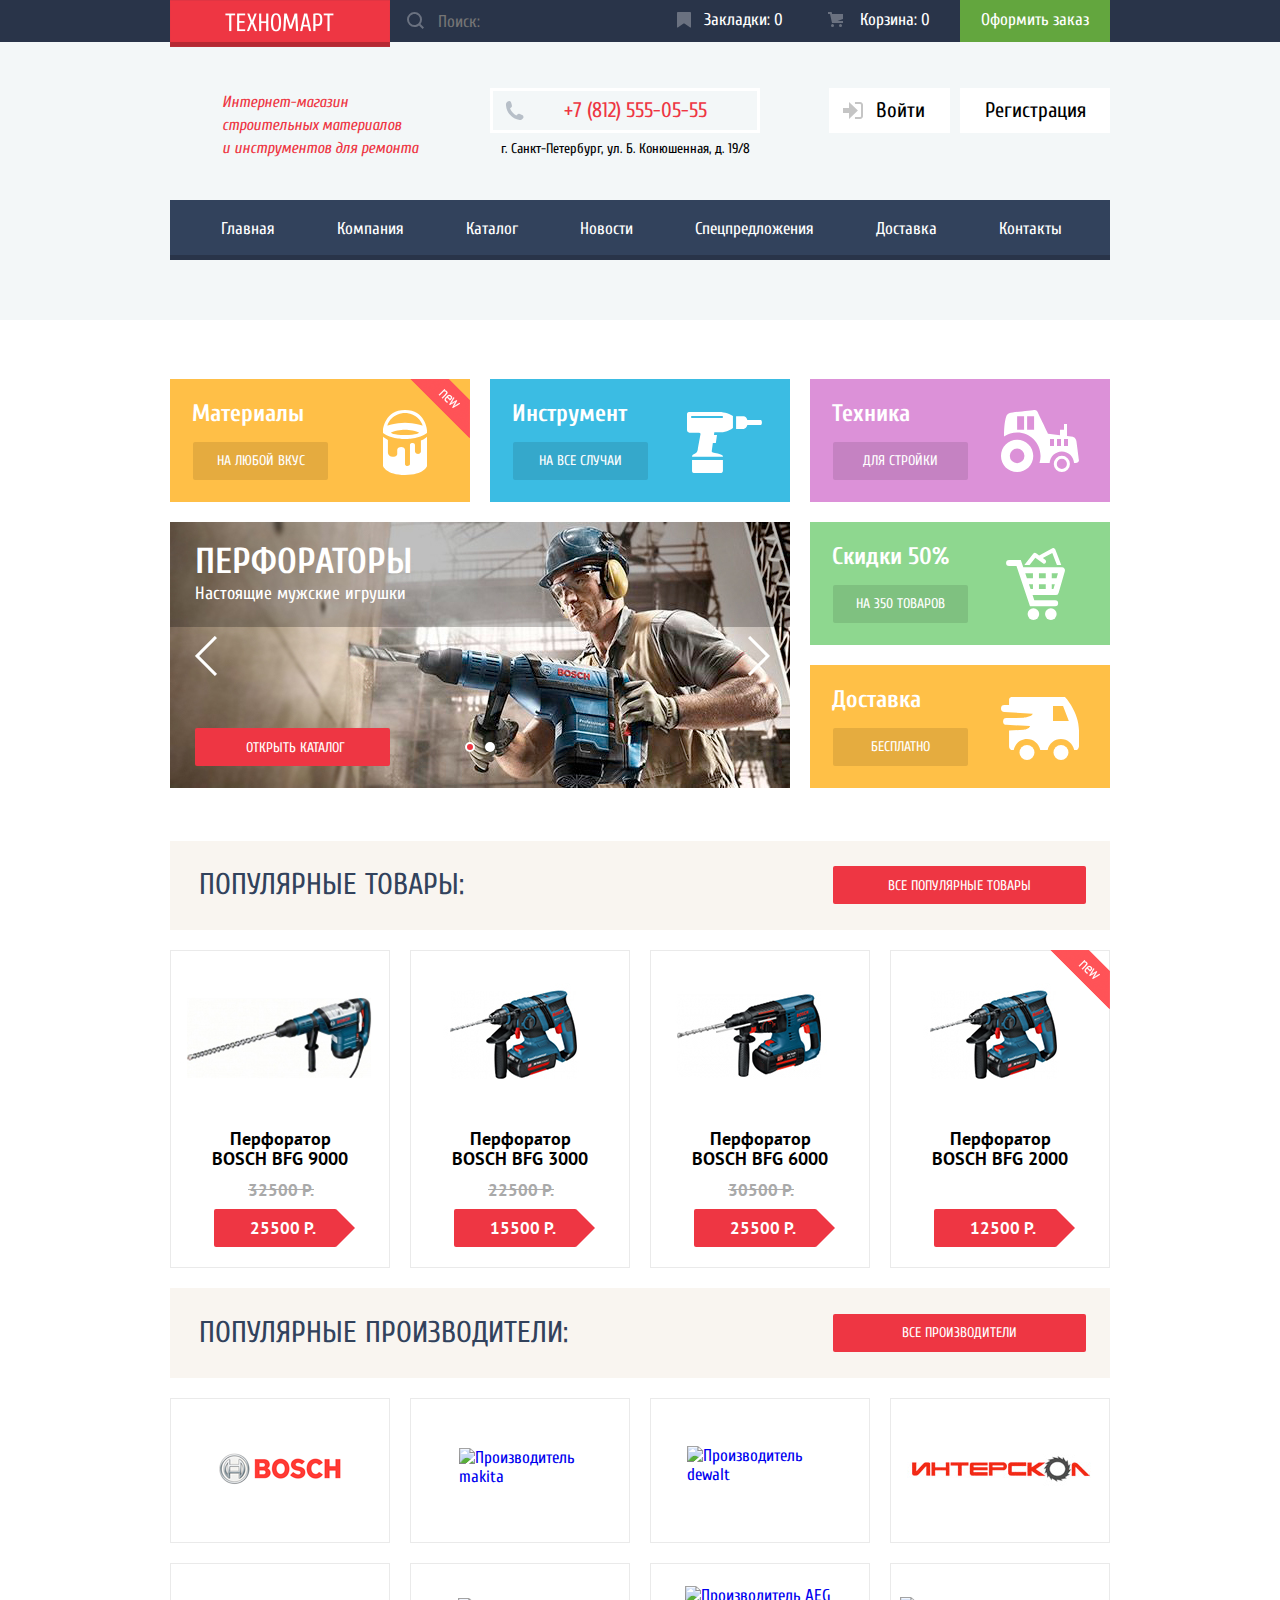
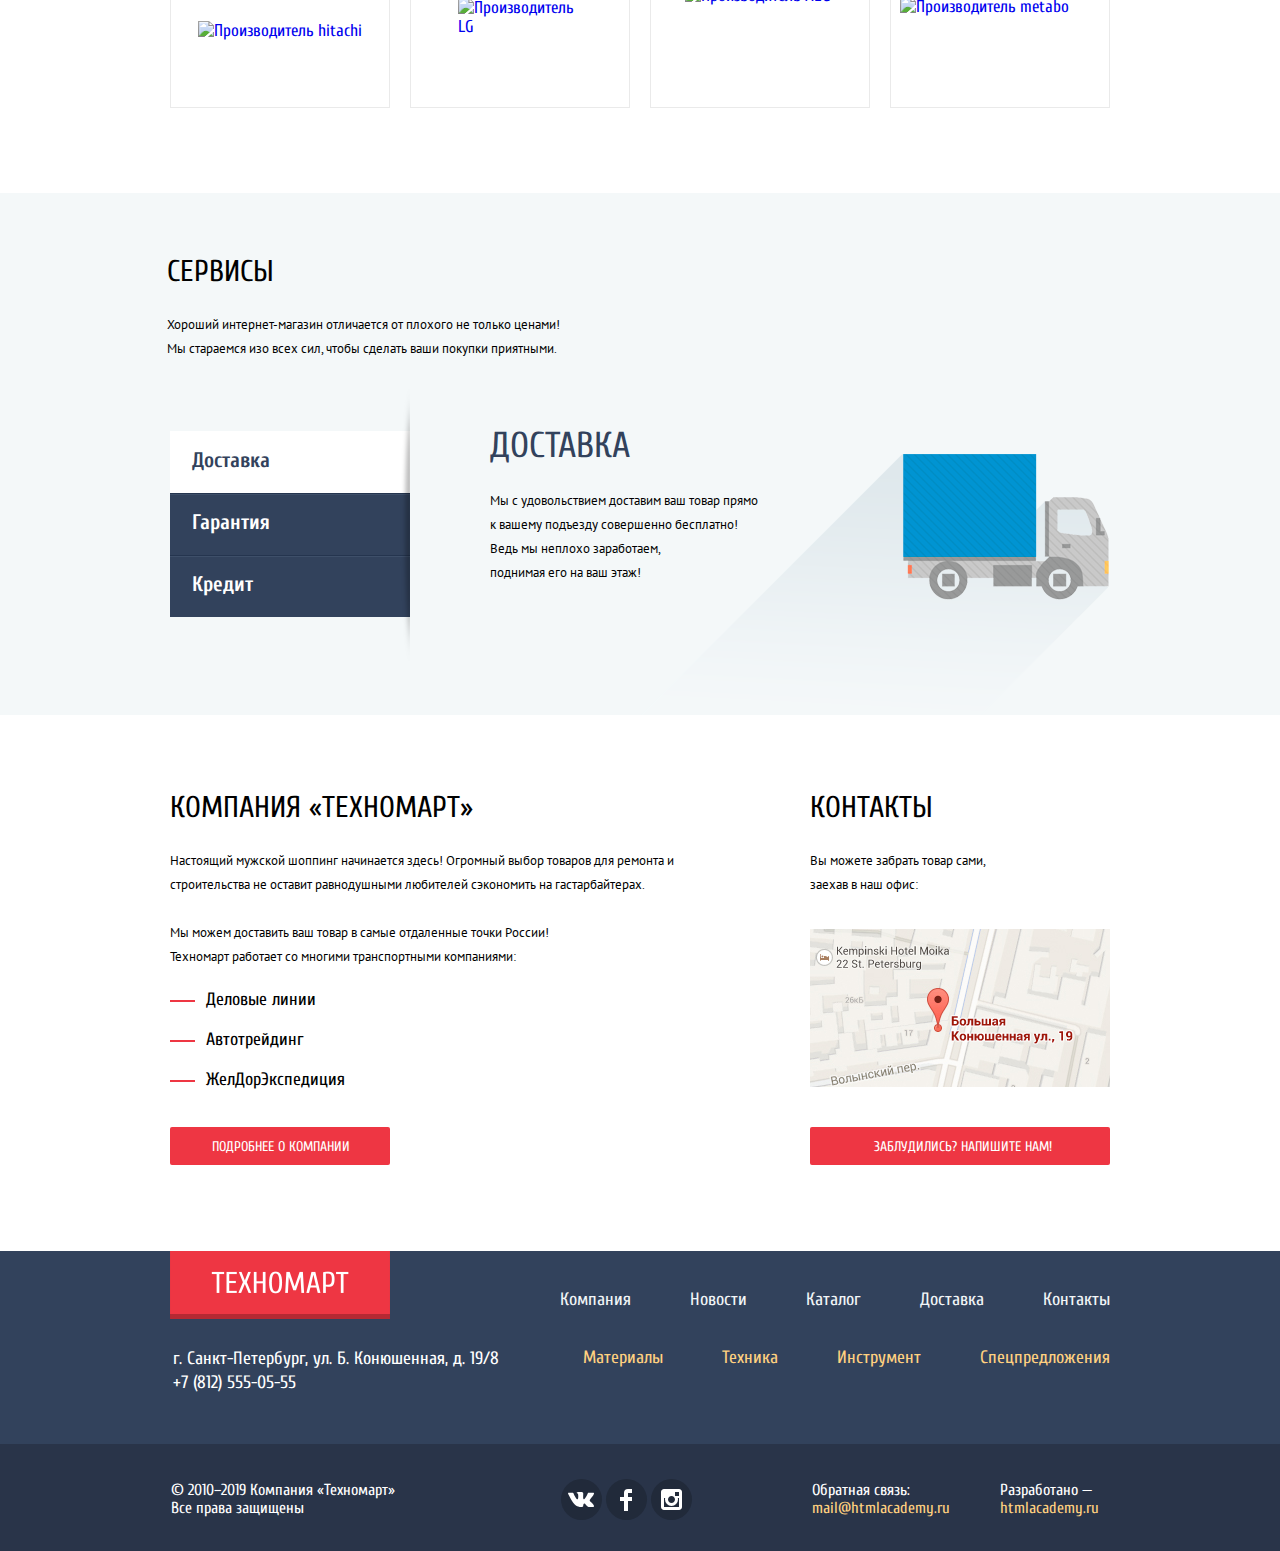
==== commit 8cf8f331: "INDEX.html finished" ====
--- a/index.html
+++ b/index.html
@@ -5,11 +5,12 @@
     <title>Техномарт</title>
     <link href="css/normalize.css" rel="stylesheet">
     <link href="css/styles.css" rel="stylesheet">
-    <link href="https://fonts.googleapis.com/css?family=Cuprum:400,400i,700,700i|PT+Sans:400,700&display=swap&subset=cyrillic" rel="stylesheet">
+    <link href="https://fonts.googleapis.com/css?family=Cuprum:400,400i,700,700i%7CPT+Sans:400,700&display=swap&subset=cyrillic" rel="stylesheet">
   </head>
   <body>
     <header class="site-header">
-      <div class="header-top-row">
+      <div class="site-header-top-row">
+        <div class="width-container">
         <section class="site-header-top-navigation">
           <form class="site-header-search" action="https://echo.htmlacademy.ru" method="get">
             <input class="site-header-search-input" type="search" name="search" placeholder="Поиск:">
@@ -20,7 +21,9 @@
         </section>
         <a href="index.html"><img class="top-navigation-logo" src="img/logo.png" width="220" height="47" alt="Логотип интернет-магазина Техномарт"></a>
       </div>
+      </div>
       <div class="header-middle-row">
+        <div class="width-container">
         <h1>Интернет-магазин <br>строительных материалов <br>и инструментов для ремонта</h1>
         <section class="site-header-info">
           <p class="site-header-phone">+7 (812) 555-05-55</p>
@@ -31,9 +34,19 @@
             <li><a class="user-navigation-login" href="#">Войти</a></li>
             <li><a class="user-navigation-registration" href="#">Регистрация</a></li>
           </ul>
+          <div class="user-navigation-loged">
+            <div> 
+              <a class="username" href="#">Равшан Джамшутович</a>
+              <a class="deauthorisation" href="#">Деавторизация</a>
+            </div>
+            <a href="#">Мои заказы</a>
+            <a href="#">Личный кабинет</a>
+          </div>
         </nav>
       </div>
+      </div>
       
+      <div class="width-container">
       <nav class="site-header-main-navigation">
         <ul class="site-navigation">
           <li><a href="#">Главная</a></li>
@@ -45,19 +58,57 @@
           <li><a href="#">Контакты</a></li>
         </ul>
       </nav>
+      </div>
     </header>
 
     <main>
+      <div class="width-container">
       <section class="menu">
         <div class="menu-slider">
           <a class="menu-catalog  red-btn" href="catalog.html">Открыть каталог</a>
+          <input class="visually-hidden" type="radio" name="menu-toggle" id="menu-btn1" checked>
+          <input class="visually-hidden" type="radio" name="menu-toggle" id="menu-btn2">
+          <div class="menu-sliderrr">
+            <div class="menu-slide1">
+              <h3>Перфораторы</h3>
+              <p>Настоящие мужские игрушки</p>
+            </div>
+            <div class="menu-slide2">
+              <h3>Дрели</h3>
+              <p>Соседям на радость!</p>
+            </div>
+          </div>	
+          <div class="menu-slider-controls">
+            <label for="menu-btn1"></label>
+            <label for="menu-btn2"></label>
+          </div>
         </div>
         <ul>
-          <li><a class="menu-materials" href="#">Материалы</a></li>
-          <li><a class="menu-tools" href="#">Инструмент</a></li>
-          <li><a class="menu-vehicle" href="#">Техника</a></li>
-          <li><a class="menu-discounts" href="#">Скидки 50%</a></li>
-          <li><a class="menu-delivery" href="#">Доставка</a></li>
+          <li>
+            <div class="flag flag-new" title="Новинка"></div>
+            <span>Материалы</span>
+            <a class="menu-materials" href="#">На любой вкус</a>
+          </li>
+          <li>
+            <div class="flag"></div>
+            <span>Инструмент</span>
+            <a class="menu-tools" href="#">На все случаи</a>
+          </li>
+          <li>
+            <div class="flag"></div>
+            <span>Техника</span>
+            <a class="menu-vehicle" href="#">Для стройки</a>
+          </li>
+          <li>
+            <div class="flag"></div>
+            <span>Скидки 50%</span>
+            <a class="menu-discounts" href="#">На 350 товаров</a>
+          </li>
+          <li>
+            <div class="flag"></div>
+            <span>Доставка</span>
+            <a class="menu-delivery" href="#">Бесплатно</a>
+          </li>
         </ul>
       </section>
       <section class="popular-goods">
@@ -68,7 +119,7 @@
         <ol>
           <li>
             <div class="card bfg9000">
-              <div class="flag flag-new" title="Новинка"></div>
+              <div class="flag"></div>
               <div class="actions">
                 <a href="#" class="btn buy open-cart">Купить</a>
                 <a href="#" class="btn bookmark">В закладки</a>
@@ -76,12 +127,12 @@
               <img src="img/drills/Perforator_1.jpg" alt="Перфоратор BOSCH BFG 9000" width="218" height="170">
               <h3>Перфоратор BOSCH BFG 9000</h3>
               <span class="price old-price">32500 Р.</span>
-              <span class="red-btn price new-price">25500 Р.</span>
+              <span class="price new-price">25500 Р.</span>
             </div>
           </li>
           <li>
             <div class="card bfg3000">
-              <div class="flag flag-new" title="Новинка"></div>
+              <div class="flag"></div>
               <div class="actions">
                 <a href="#" class="btn buy open-cart">Купить</a>
                 <a href="#" class="btn bookmark">В закладки</a>
@@ -89,12 +140,12 @@
               <img src="img/drills/Perforator_2.jpg " alt="Перфоратор BOSCH BFG 3000"  width="218" height="170">
               <h3>Перфоратор BOSCH BFG 3000</h3>
               <span class="price old-price">22500 Р.</span>
-              <span class="red-btn price new-price">15500 Р.</span>
+              <span class="price new-price">15500 Р.</span>
             </div>
           </li>
           <li>
             <div class="card bfg6000">
-              <div class="flag flag-new" title="Новинка"></div>
+              <div class="flag"></div>
               <div class="actions">
                 <a href="#" class="btn buy open-cart">Купить</a>
                 <a href="#" class="btn bookmark">В закладки</a>
@@ -102,7 +153,7 @@
               <img src="img/drills/Perforator_3.jpg" alt="Перфоратор BOSCH BFG 6000"  width="218" height="170">
               <h3>Перфоратор BOSCH BFG 6000</h3>
               <span class="price old-price">30500 Р.</span>
-              <span class="red-btn price new-price">25500 Р.</span>
+              <span class="price new-price">25500 Р.</span>
             </div>
           </li>
           <li>
@@ -115,7 +166,7 @@
               <img src="img/drills/Perforator_4.jpg" alt="Перфоратор BOSCH BFG 2000" width="218" height="170">
               <h3>Перфоратор BOSCH BFG 2000</h3>
               <span class="price old-price"> </span>
-              <span class="red-btn price new-price">12500 Р.</span>
+              <span class="price new-price">12500 Р.</span>
             </div>
           </li>
         </ol>
@@ -126,16 +177,19 @@
           <a class="popular-producers-all red-btn" href="#">Все производители</a>
         </div>
         <ol>
-          <li><a class="producers" href="#"><img src="img/producers/bosch.png" alt="Производитель BOSCH" width="126" height="37"></a></li>
-          <li><a class="producers" href="#"><img src="img/producers/makita.png" alt="Производитель MAKITA" width="123" height="40"></a></li>
-          <li><a class="producers" href="#"><img src="img/producers/dewalt.png" alt="Производитель DEWALT" width="146" height="44"></a></li>
+          <li><a class="producers" href="#"><img src="img/producers/bosch.png" alt="Производитель bosch" width="126" height="37"></a></li>
+          <li><a class="producers" href="#"><img src="img/producers/makita.png" alt="Производитель makita" width="123" height="40"></a></li>
+          <li><a class="producers" href="#"><img src="img/producers/dewalt.png" alt="Производитель dewalt" width="146" height="44"></a></li>
           <li><a class="producers" href="#"><img src="img/producers/interskol.png" alt="Производитель ИНТЕРСКОЛ" width="200" height="88"></a></li>
-          <li><a class="producers" href="#"><img src="img/producers/hitachi.png" alt="Производитель HITACHI" width="169" height="31"></a></li>
+          <li><a class="producers" href="#"><img src="img/producers/hitachi.png" alt="Производитель hitachi" width="169" height="31"></a></li>
           <li><a class="producers" href="#"><img src="img/producers/lg.png" alt="Производитель LG" width="121" height="73"></a></li>
           <li><a class="producers" href="#"><img src="img/producers/aeg.png" alt="Производитель AEG" width="151" height="96"></a></li>
-          <li><a class="producers" href="#"><img src="img/producers/metabo.png" alt="Производитель METABO" width="204" height="69"></a></li>
+          <li><a class="producers" href="#"><img src="img/producers/metabo.png" alt="Производитель metabo" width="204" height="69"></a></li>
         </ol>
       </section>
+      </div>
+      <div class="service-color">
+      <div class="width-container">
       <section class="services">
         <div class="services-heading">
           <h2>Сервисы</h2>
@@ -174,6 +228,9 @@
           <label for="services-btn3">Кредит</label>
         </div>
       </section>
+      </div>
+      </div>
+      <div class="width-container about-contacts">
       <section class="about">
         <h2>Компания «Техномарт»</h2>
         <p>Настоящий мужской шоппинг начинается здесь! Огромный выбор товаров для ремонта и строительства не оставит равнодушными любителей сэкономить на гастарбайтерах.</p>
@@ -190,17 +247,21 @@
           <h2>Контакты</h2>
           <p>Вы можете забрать товар сами,<br>
              заехав в наш офис:</p>
-          <img src="img/map.jpg" alt="Карта расположения офиса Техномарт">
-          <a clas="red-btn" href="#">Заблудились? Напишите нам!</a>
-        </section>
+          <img src="img/map.jpg"  width="300" height="158" alt="Карта расположения офиса Техномарт">
+          <a class="red-btn" href="#">Заблудились? Напишите нам!</a>
+      </section>
+      </div>
     </main>
 
-    <footer class="footer">
-      <img class="bottom-navigation-logo" src="img/logo.png" alt="Логотип интернет-магазина Техномарт">
+    <footer>
+      <div class="width-container bottom">
+        <div>
+      <a href="index.html"><img class="bottom-navigation-logo" src="img/logo-bottom.png"  width="220" height="68" alt="Логотип интернет-магазина Техномарт"></a>
       <p class="footer-contacts">
         г. Санкт-Петербург, ул. Б. Конюшенная, д. 19/8<br>
         +7 (812) 555-05-55
       </p>
+        </div>
       <nav class="footer-navigation">
         <ul class="bottom-navigation">
           <li><a href="#">Компания</a></li>
@@ -216,20 +277,25 @@
           <li><a href="#">Спецпредложения</a></li>
         </ul>
       </nav>
+      </div>
+      <div class="footer-bottom">
+      <div class="width-container">
       <p class="footer-copyright">© 2010–2019 Компания «Техномарт»<br>
         Все права защищены
       </p>
       <ul class="footer-social">
-        <li><a class="footer-social-vk" href="#">vk</a></li>
-        <li><a class="footer-social-facebook" href="#">facebook</a></li>
-        <li><a class="footer-social-instagram" href="#">instagram</a></li>
+        <li><a class="social vk" href="#">vk</a></li>
+        <li><a class="social facebook" href="#">facebook</a></li>
+        <li><a class="social instagram" href="#">instagram</a></li>
       </ul>
-      <p>Обратная связь: 
+      <p class="feedback">Обратная связь: 
         <a href="mailto:mail@htmlacademy.ru">mail@htmlacademy.ru</a>
       </p>
-      <p>Разработано - 
+      <p class="developed">Разработано — 
         <a href="https://htmlacademy.ru/intensive/htmlcss">htmlacademy.ru</a>
       </p>
+      </div>
+      </div>
     </footer>
 
   </body>
--- a/css/styles.css
+++ b/css/styles.css
@@ -18,10 +18,38 @@
 }
 
 .red-btn {
+  display: flex;
+  justify-content: center;
+  align-items: center;
+  height: 38px;
   background-color: #ee3643;
   border-radius: 2px;
   text-transform: uppercase;
+  font-family: "Cuprum", "Arial", sans-serif;
+  font-size: 14px;
+  line-height: 18px;
   color: white;
+}
+
+.red-btn:hover {
+  background-color: #ca2c37;
+}
+
+.red-btn:active {
+  background-color: #ba2732;
+}
+
+.flag {
+  position: absolute;
+  z-index: 1;
+}
+
+.flag-new {
+  top: 0px;
+  right: 0px;
+  width: 60px;
+  height: 59px;
+  background: url(../img/new-flag.png)
 }
 /*
 fonts: 
@@ -46,8 +74,23 @@
 body {
   display: flex;
   flex-direction: column;
-  width: 1200px; 
   font-size: 17px;
+  align-items: center;
+  width: 100%;
+  font-family: "Cuprum", "Arial", sans-serif;
+}
+
+body > * {
+  position: relative;
+  width: 100%;
+}
+
+.width-container {
+  width: 940px;
+  margin-left: auto;
+  margin-right: auto;
+  position: relative;
+  display: flex;
 }
 
 header {
@@ -55,16 +98,20 @@
   flex-direction: column;
   background-color: #f3f7f8;
   font-family: "Cuprum", "Arial", sans-serif;
-  padding-left: 130px;
-  padding-right: 130px;
   height: 320px;
+}
+
+.site-header-top-row {
+  display: block;
+  background-color: #293449;
+  height: 42px;
+  width: 100% ;
 }
 
 .header-middle-row {
   display: flex;
   flex-direction: row;
   justify-content: space-between;
-  margin-top: 47px;
   height: 158px;
   align-items: center;
 }
@@ -75,9 +122,7 @@
   position: absolute;
   top: 0;
   left: 0;
-  width: 1200px;
   height: 42px;
-  background-color: #293449;
 }
 
 .site-header-top-navigation > a {
@@ -88,161 +133,533 @@
   width: 150px;
   height: 100%;
   text-align: center;
-  padding: 11px 0;
+  padding-top: 11px;
+  padding-bottom: 11px;
 }
 
 .site-header-search {
-  margin-left: 350px;
+  margin-left: 220px;
   width: 270px;
+  height: 100%;
+  position: relative;
 }
 
 .site-header-search-input::placeholder {
- opacity: 1; /* for firefox */
- vertical-align: top;
+  opacity: 1; /* for firefox */
+  line-height: 18px;
 }
 
 .site-header-search-input {
-  height: 100%;
-  margin-left: 50px;
+  position: relative;
+  width: 270px;
+  height: 42px;
+  margin-left: 0px;
+  padding-bottom: 2px;
   background-color: #293449;
   border: none;
+  padding-left: 48px;
+  padding-top: 12px;
+  padding-bottom: 12px;
   color: white;
   font-size: 17px;
   line-height: 18px;
   font-family: "Cuprum", "Arial", sans-serif;
 }
 
+.site-header-search-input:hover {
+  background: url(../img/svg/icon-search.svg) no-repeat 17px 12px;
+  filter: opacity(1);
+}
+
+.site-header-search-input:focus {
+  color: black;
+  font-weight: bold;
+  background: white url(../img/svg/icon-search-red.svg) no-repeat 17px 12px;
+}
+
+.site-header-search::before {
+  position: absolute;
+  content: "";
+  display: block;
+  width: 17px;
+  height: 17px;
+  top: 12px;
+  left: 17px;
+  opacity: 0.3;
+  background: url(../img/svg/icon-search.svg);
+  z-index: 1;
+}
+
 .top-navigation-bookmarks {
-
+  padding-left: 17px;
+  position: relative;
+  width: 150px;
+}
+
+.top-navigation-bookmarks::before {
+  position: absolute;
+  content: "";
+  display: block;
+  width: 14px;
+  height: 16px;
+  top: 12px;
+  left: 17px;
+  background: url(../img/svg/icon-bookmark.svg);
+  opacity: 0.3;
 }
 
 .top-navigation-cart {
-
+  position: relative;
+  width: 150px;
+  padding-left: 19px;
+}
+
+.top-navigation-cart::before {
+  position: absolute;
+  content: "";
+  display: block;
+  width: 15px;
+  height: 15px;
+  top: 12px;
+  left: 18px;
+  background: url(../img/svg/icon-cart.svg);
+  opacity: 0.3;
+}
+
+.top-navigation-bookmarks:hover::before,
+.top-navigation-cart:hover::before {
+  opacity: 1;
+}
+
+.top-navigation-bookmarks:active,
+.top-navigation-cart:active,
+.top-navigation-bookmarks:active::before,
+.top-navigation-cart:active::before {
+  opacity: 0.6;
 }
 
 .top-navigation-order {
   background-color: #63a63e;
 }
 
+.top-navigation-order:hover {
+  background-color: #5fbb2d;
+}
+
+.top-navigation-order:active {
+  opacity: 0.5;
+}
+
 .top-navigation-logo {
   display: block;
   position: absolute;
-  left: 130px;
-  top: 0px;
+  left: 0;
+  top: 0;
   z-index: 1;
- }
-
- h1 {
+}
+
+.top-navigation-logo:hover {
+  filter: brightness(80%);
+}
+
+.top-navigation-logo:active {
+  filter: brightness(65%);
+}
+
+.header-middle-row > .width-container {
+  justify-content: space-between;
+}
+
+h1 {
   font-size: 16px;
   line-height: 23px;
   font-style: italic;
+  font-weight: normal;
   color: #ee3643;
-  margin-left: 50px;
- }
+  margin-left: 52px;
+  margin-top: 16px;
+}
  
- .site-header-info {
+.site-header-info {
   display: flex;
   flex-direction: column;
   width: 270px;
- }
-
- .site-header-phone {
+  margin-top: 13px;
+  margin-left: 22px;
+}
+
+.site-header-phone {
+  position: relative;
   display: block;
   width: 100%;
   min-height: 45px;
-  padding-top: 10px;
+  padding-top: 9px;
+  padding-left: 20px;
   border: 3px solid white;
   color: #ee3643;
   font-size: 21px;
   line-height: 21px;
   text-align: center;
- }
-
- .site-header-info address {
+}
+
+.site-header-phone::before {
+  position: absolute;
+  content: "";
+  display: block;
+  width: 19px;
+  height: 19px;
+  top: 10px;
+  left: 12px;
+  background: url(../img/svg/icon-phone.svg)
+}
+
+.site-header-info address {
   display: block;
   width: 100%;
+  margin-top: 4px;
   font-size: 14px;
   font-style: normal;
   line-height: 24px;
   text-align: center;
- }
-
- .user-navigation {
+  font-weight: lighter;
+}
+
+.user-navigation {
   display: flex;
   flex-direction: row;
+  justify-content: flex-end;
+  width: 300px;
+  height: 80px;
+  margin-top: 13px;
+}
+
+.user-navigation > li {
+  background-color: white;
   height: 45px;
-  margin-top: -21px;
- }
-
- .user-navigation a {
+}
+
+.user-navigation > li:nth-of-type(1) {
+  width: 121px;
+  margin-right: 10px;
+}
+
+ .user-navigation > li:nth-of-type(2) {
+  width: 150px;
+}
+
+.user-navigation a {
   color: black;
   font-size: 21px;
   line-height: 21px; 
-  background-color: white;
   text-align: center;
   padding-top: 12px;
- }
-
- .user-navigation-login {
-  display: block;
-  width: 120px;
+}
+
+.user-navigation-login { 
+  position: relative;
+  display: block;
+  width: 121px;
   height: 45px;
-  padding-left: 15px;
- }
-
- .user-navigation-registration {
+  padding-left: 22px;
+}
+
+ .user-navigation-login::before {
+  position: absolute;
+  content: "";
+  display: block;
+  width: 20px;
+  height: 17px;
+  top: 14px;
+  left: 14px;
+  background: url(../img/svg/icon-login.svg);
+}
+
+.user-navigation-registration {
   display: block;
   width: 150px;
   height: 45px;
-  margin-left: 10px;
- }
-
- .site-navigation {
+}
+
+.user-navigation-loged {
+  display: none;
+  flex-direction: row;
+  justify-content: flex-start;
+  flex-wrap: wrap;
+  width: 300px;
+  height: 80px;
+  margin-top: 13px;
+}
+
+.user-navigation-loged div {
+  display: flex;
+  justify-content: space-between;
+  width: 299px;
+  height: 45px;
+  align-items: center;
+  background-color: white;
+}
+
+.username {
+  position: relative;
+  padding-left: 46px;
+  width: 250px;
+  font-size: 21px;
+  line-height: 21px;
+} 
+
+.username::before {
+  position: absolute;
+  content: "";
+  width: 20px;
+  height: 18px;
+  left: 13px;
+  background: url(../img/svg/icon-user.svg);
+}
+
+.deauthorisation {
+  display: block;
+  width: 20px;
+  height: 17px;
+  margin-right: 10px;
+  overflow: hidden;
+  text-indent: 50px;
+  background: url(../img/svg/icon-logout.svg);
+}
+
+.user-navigation-login:hover::before, 
+.username:hover::before,
+.deauthorisation:hover {
+  filter: brightness(30%);
+}
+
+.user-navigation-loged > a {
+  position: relative;
+  margin: 3px 17px 0px 17px;
+  color: #32425c;
+  font-size: 16px;
+  line-height: 18px;
+  text-decoration: underline;
+}
+
+.user-navigation-login:hover,
+.user-navigation-registration:hover,
+.user-navigation-loged > a:hover {
+  color: #ee3643;
+}
+
+.user-navigation-login:active,
+.user-navigation-registration:active,
+.user-navigation-loged > a:active,
+.username:active {
+  color: black;
+  filter: opacity(0.3);
+}
+
+.user-navigation-login:active::before, 
+.username:active::before,
+.deauthorisation:active {
+  filter: opacity(0.5);
+}
+
+.user-navigation-loged > a:nth-of-type(1)::after {
+  position: absolute;
+  display: block;
+  content: "";
+  width: 4px;
+  height: 4px;
+  right: -19px;
+  top: 8px;
+  background-color: #32425c;
+  border-radius: 50%;
+}
+
+.site-navigation {
   display: flex;
   flex-direction: row;
   width: 940px;
-  min-height: 60px;
-  justify-content: space-around;
-  align-items: center;
- }
-
- .site-navigation li {
+  height: 60px;
+  background-color: #32425c;
+  border-bottom: 5px solid #293449;
+  padding: 0px 20px; 
+}
+
+.site-navigation li {
   display: flex;
   flex-direction: column;
-  justify-content: center;
- }
-
- .site-navigation a {
-  display: block;
+  height: 55px;
   background-color: #32425c;
+}
+
+.site-navigation a {
+  padding: 20px 31px;
+  display: block;
   font-size: 17px;
   line-height: 17px;
   color: white;
-  padding: 21px 34px;
- }
+  width: 100%;
+  height: 100%;
+}
+
+.site-navigation li:hover {
+  background-color: #293449;
+}
+
+.site-navigation li:active {
+  background-color: #1d2739;
+}
+
+.site-navigation a:active {
+  opacity: 0.5;
+}
 
  /*---------------MAIN PART--------------------*/
 
- main {
+main {
   display: flex;
   flex-direction: column;
-  width: 940px;
-  margin: 60px 130px 53px 130px;
+  position: relative;
   font-family: "Cuprum", "Arial", sans-serif;
- }
-
- .menu {
+  background-color: white;
+}
+
+main > .width-container:nth-child(1) {
+   flex-direction: column;
+   justify-content: flex-start;
+}
+
+.menu {
   display: flex;
   flex-direction: row;
- }
-
- .menu-slider {
-  outline: 3px dashed gray;
-  display: block;
+  margin-top: 59px;
+}
+
+.menu-slider {
+  display: block;
+  position: relative;
   width: 620px;
   height: 266px;
   margin-top: 143px;
- }
+}
+
+.menu-slide1,
+.menu-slide2 {
+  position: absolute;
+  display: none;
+  width: 620px;
+  height: 266px;
+  color: white;
+}
+
+.menu-slide1 > h3,
+.menu-slide2 > h3 {
+  text-transform: uppercase;
+  font-size: 36px;
+  line-height: 36px;
+  font-weight: bold;
+  margin-top: 22px;
+  margin-left: 25px;
+}
+
+.menu-slide1 > p,
+.menu-slide2 > p {
+  font-size: 18px;
+  line-height: 24px;
+  margin-top: 2px;
+  margin-left: 25px;
+}
+
+
+
+.menu-catalog {
+  width: 195px;
+  position: absolute;
+  left: 25px;
+  bottom: 22px;
+  z-index: 1;
+  padding-top: 2px;
+  padding-left: 5px;
+}
+
+.menu-slider > input {
+  position: absolute;
+  bottom: 36px;
+  z-index: 1;
+}
+
+.menu-slider > input:hover {
+  cursor: pointer;
+}
+
+#menu-btn1 {
+  left: 295px;
+}
+
+#menu-btn2 {
+  left: 315px;
+}
+
+.menu-slider-controls > label {
+  display: block;
+  position: absolute;
+  width: 22px;
+  height: 40px;
+}
+
+.menu-slider-controls > label::after {
+  position: absolute;
+  content: "";
+  display: block;
+  bottom: 36px;
+  width: 10px;
+  height: 10px;
+  border: 2px solid white;
+  border-radius: 50%;
+  background-color: white;
+}
+
+label[for="menu-btn1"]::after {
+  left: 270px;
+  top: 106px;
+}
+
+label[for="menu-btn2"]::after {
+  right: 275px;
+  top: 106px;
+}
+
+#menu-btn1:checked ~ .menu-slider-controls label[for="menu-btn1"]::after,
+#menu-btn2:checked ~ .menu-slider-controls label[for="menu-btn2"]::after {
+  background-color: #ee3643;
+}
+
+.menu-slider-controls > label:hover {
+  cursor: pointer;
+}
+
+label[for="menu-btn1"] {
+  left: 25px;
+  top: 114px;
+  background-image: url(../img/icon-left.png);
+}
+
+label[for="menu-btn2"] {
+  right: 20px;
+  top: 114px;
+  background-image: url(../img/icon-right.png);
+}
+
+.menu-slide1 {
+  background: gray url(../img/menu-slide1.jpg)
+}
+
+.menu-slide2 {
+  background: gray url(../img/menu-slide2.jpg)
+}
+
+#menu-btn1:checked ~ .menu-sliderrr .menu-slide1,
+#menu-btn2:checked ~ .menu-sliderrr .menu-slide2 {
+  display: block;
+}
 
 .menu ul {
   position: absolute;
@@ -250,36 +667,77 @@
   width: 940px;
 }
 
- .menu li {
-  outline: 3px dashed gray;
+.menu li {
   display: block;
   position: relative;
   height: 123px;
   width: 300px; 
- }
-
- .menu li:nth-of-type(4) {
+}
+
+.menu li:nth-of-type(1) {
+  background: #ffbf47 url(../img/svg/icon-1.svg) no-repeat 213px 31px;
+}
+
+.menu li:nth-of-type(2) {
+  margin-left: 20px;
+  margin-right: 20px;
+  background: #3bbce3 url(../img/svg/icon-2.svg) no-repeat 197px 33px;
+}
+
+.menu li:nth-of-type(3) {
+  background: #dc91d8 url(../img/svg/icon-3.svg) no-repeat 191px 31px;
+}
+
+.menu li:nth-of-type(4) {
   position: absolute;
   left: 640px;
   top: 143px;
- }
-
- .menu li:nth-of-type(2) {
-  margin-left: 20px;
-  margin-right: 20px;
-
-}
-
- .menu li:nth-of-type(4) {
-  position: absolute;
-  left: 640px;
-  top: 143px;
+  background: #8ed78f url(../img/svg/icon-4.svg) no-repeat 196px 26px;
 }
 
 .menu li:nth-of-type(5) {
   position: absolute;
   left: 640px;
   top: 286px;
+  background: #ffc047 url(../img/svg/icon-5.svg) no-repeat 191px 32px;
+}
+
+.menu-materials,
+.menu-tools,
+.menu-vehicle,
+.menu-discounts,
+.menu-delivery {
+  display: flex;
+  justify-content: center;
+  align-items: center;
+  width: 135px;
+  height: 38px;
+  margin-top: 13px;
+  margin-left: 23px;
+  border-radius: 2px;
+  color: white;
+  text-transform: uppercase;
+  font-size: 14px;
+  line-height: 18px;
+  background-color: rgba(0, 0, 0, 0.1);
+}
+
+.menu span ~ a:hover {
+  background-color: rgba(0, 0, 0, 0.2);
+}
+
+.menu span ~ a:active {
+  background-color: rgba(0, 0, 0, 0.3);
+}
+
+.menu span {
+  display: block;
+  margin-top: 20px;
+  margin-left: 22px;
+  font-size: 24px;
+  line-height: 30px;
+  font-weight: bold;
+  color: white;
 }
 
 .popular-goods {
@@ -293,8 +751,8 @@
   justify-content: space-between;
   align-items: center;
   width: 940px;
-  min-height: 90px;
-  padding: 0 30px;
+  height: 89px;
+  padding: 0 24px 1px 29px;
   background-color: #f9f5f0;
 }
 
@@ -302,19 +760,13 @@
   text-transform: uppercase;
   font-size: 30px;
   line-height: 30px;
+  font-weight: normal;
+  color: #32425c;
 }
 
 .popular-goods-all {
-  display: block;
   width: 253px;
-  height: 38px;
-  background-color: #ee3643;
-  color: white;
-  text-transform: uppercase;
-  text-align: center;
-  padding: 10px 0;
-  font-size: 14px;
-  line-height: 18px;
+  padding-top: 1px;
 }
 
 .popular-goods > ol {
@@ -324,18 +776,25 @@
 
 .popular-goods li {
   width: 220px;
-  min-height: 318px;
+  height: 318px;
   background-color: white;
+  margin-top: 20px;
+}
+
+.card {
+  display: flex;
   border: 1px solid #eaeaea;
-  margin-top: 20px;
-}
-
-.card {
-  display: flex;
   flex-direction: column;
   align-items: center;
+  position: relative;
   width: 100%;
-  font-family: 'PT Sans', 'Arial', sans-serif;
+  height: 100%;
+  font-family: "PT Sans", "Arial", sans-serif; 
+}
+
+.card > .flag-new {
+  top: -1px;
+  right: -1px;
 }
 
 .card img {
@@ -344,17 +803,21 @@
 }
 
 .card > h3 {
-  padding: 0px 30px;
+  padding: 8px 30px 2px 30px;
   font-size: 18px;
   line-height: 20px;
   text-align: center;
 }
 
+.popular-goods .card:hover {
+  box-shadow: 0px 5px 20px 0px rgba(0, 0, 0, 0.5)
+}
+
 .price {
   display: block;
   width: 123px;
   height: 38px;
-  padding: 10px 0;
+  padding-top: 10px;
   font-size: 17px;
   line-height: 18px;
   font-weight: bold;
@@ -364,14 +827,16 @@
 .old-price {
   color: #a9a9a9;
   text-decoration: line-through;
+  padding-left: 2px;
 }
 
 .new-price {
   position: relative;
-  margin-left: -18px;
+  margin-left: -10px;
   color: white;
   background-color: #ee3643;
-  padding-left: 18px;
+  padding-left: 15px;
+  border-radius: 2px;
 }
 
 .new-price::after {
@@ -391,6 +856,82 @@
 .actions {
   display: none;
   position: absolute;
+  width: 218px;
+  height: 170px;
+  background-color: white;
+  font-family: "Cuprum", "Arial", sans-serif;
+}
+
+.card:hover > .actions {
+  display: flex;
+  flex-direction: column;
+  justify-content: center;
+  align-items: center;
+}
+
+.actions a {
+  display: flex;
+  justify-content: center;
+  align-items: center;
+  position: relative;
+  width: 135px;
+  text-transform: uppercase;
+  font-size: 14px;
+  line-height: 18px;
+}
+
+.actions .open-cart {
+  padding-top: 3px;
+  height: 35px;
+  background-color: #63a63e;
+  border-radius: 2px;
+  box-shadow: 0px 3px 0px 0px #367315;
+  color: white;
+}
+
+.actions .open-cart::before {
+  position: absolute;
+  content: "";
+  height: 15px;
+  width: 15px;
+  left: 12px;
+  background: url(../img/svg/icon-cart.svg);
+  opacity: 0.3;
+}
+
+.actions .open-cart:hover {
+  background-color: #5fbb2d;
+}
+
+.actions .open-cart:hover::before {
+  opacity: 1;
+}
+
+.actions .open-cart:active {
+  background-color: #518534;
+  box-shadow: 0px 3px 0px 0px #518534; 
+}
+
+.actions .open-cart:active::before {
+  opacity: 1;
+}
+
+
+.actions .bookmark {
+  margin-top: 10px;
+  height: 38px;
+  background-color: transparent;
+  border-radius: 2px;
+  box-shadow: inset 0px 0px 0px 3px #367315;
+  color: #32425c;
+}
+
+.actions .bookmark:hover {
+  box-shadow: inset 0px 0px 0px 3px #32425c;
+}
+
+.actions .bookmark:active {
+  opacity: 0.3;
 }
 
 .popular-producers {
@@ -404,8 +945,8 @@
   justify-content: space-between;
   align-items: center;
   width: 940px;
-  min-height: 90px;
-  padding: 0 30px;
+  height: 90px;
+  padding: 0 24px 0 29px;
   background-color: #f9f5f0;
 }
 
@@ -413,19 +954,12 @@
   text-transform: uppercase;
   font-size: 30px;
   line-height: 30px;
+  font-weight: normal;
+  color: #32425c;
 }
 
 .popular-producers-all {
-  display: block;
   width: 253px;
-  height: 38px;
-  background-color: #ee3643;
-  color: white;
-  text-transform: uppercase;
-  text-align: center;
-  padding: 10px 0;
-  font-size: 14px;
-  line-height: 18px;
 }
 
 .popular-producers > ol {
@@ -449,18 +983,74 @@
   height: 100%;
 }
 
+.producers:hover {
+  box-shadow: 0px 10px 25px 0px rgba(0,0,0,0.5);
+}
+
+.producers:active {
+  box-shadow: 0px 4px 10px 0px rgba(0,0,0,0.5);
+}
+
+.producers:active > img {
+  opacity: 0.3;
+}
+
 .producers img {
-  margin: auto;
+  margin: 0 auto;
+}
+
+.producers img[alt="Производитель bosch"] {
+  margin-top: 52px;
+}
+
+.producers img[alt="Производитель makita"] {
+  margin-top: 49px;
+}
+
+.producers img[alt="Производитель dewalt"] {
+  margin-top: 47px;
+}
+
+.producers img[alt="Производитель ИНТЕРСКОЛ"] {
+  margin-top: 20px;
+  margin-right: 10px
+}
+
+.producers img[alt="Производитель hitachi"] {
+  margin-top: 57px;
+  margin-right: 22px
+}
+
+.producers img[alt="Производитель LG"] {
+  margin-top: 34px;
+  margin-right: 50px;
+}
+
+.producers img[alt="Производитель AEG"] {
+  margin-top: 22px;
+  margin-right: 33px;
+}
+
+.producers img[alt="Производитель metabo"] {
+  margin-top: 33px;
+  margin-right: 5px;
+}
+
+.service-color {
+  background-color: #f4f8f9;
+  margin-top: 85px;
 }
 
 .services {
   display: flex;
   flex-direction: column;
   position: relative;
-  min-height: 522px;
-  background-color: #f4f7f9;
-  margin-top: 85px;
-  padding-top: 68px;
+  height: 522px;
+  padding-top: 64px;
+}
+
+.services P {
+  font-family: "PT Sans", "Arial", sans-serif;
 }
 
 .services-slider {
@@ -471,25 +1061,27 @@
 .services-slides {
   position: absolute;
   margin-left: 320px;
-  margin-top: 18px;
+  margin-top: 10px;
   display: none;
   width: 620px;
-  min-height: 282px;
+  height: 282px;
 }
 
 .services-heading {
   width: 560px;
-  min-height: 154px;
+  height: 161px;
+  margin-left: -3px;
 }
 
 .services-heading > h2 {
   font-size: 30px;
   line-height:  30px;
   text-transform: uppercase;
+  font-weight: normal;
 }
 
 .services-heading > p {
-  padding-top: 24px;
+  padding-top: 26px;
   font-size: 13px;
   line-height:  24px;
 }
@@ -498,12 +1090,14 @@
   font-size: 36px;
   line-height: 36px;
   text-transform: uppercase;
+  font-weight: normal;
+  color: #32425c;
 }
 
 .services-slides > p {
   font-size: 13px;
   line-height: 24px;
-  margin-top: 24px;
+  margin-top: 25px;
 }
 
 .slide3 > a {
@@ -521,28 +1115,27 @@
   display: flex;
   flex-direction: column;
   width: 240px;
-  margin-top: 16px;
+  margin-top: 13px;
 }
 
 .services-slider-controls > label {
   display: block;
   width: 100%;
-  height: 61px;
+  height: 62px;
   background-color: #32425c;
   color: white;
   font-size: 21px;
   line-height: 30px;
   font-weight: bold;
-  padding-left: 23px;
-  padding-top: 15px;
+  padding-left: 22px;
+  padding-top: 14px;
   box-shadow: inset 0 1px 0 0 rgba(37, 53, 79, 1),
   inset 0 2px 0 0 rgba(62, 79, 105, 1);
   cursor: pointer;
 }
 
-.services-slider-controls > label:hover,
-.services-slider-controls > label:focus {
-
+.services-slider-controls > label:hover {
+  background-color: #293449;
 }
 
 .services-slider-controls:after {
@@ -550,7 +1143,7 @@
   position: absolute;
   width: 10px;
   height: 280px;
-  top: 192px;
+  top: 196px;
   left: 230px;
   background: url("../img/services-shadow.png") no-repeat 0 0;
 }
@@ -571,12 +1164,11 @@
 
 .slide1:after,
 .slide2:after,
-.slide3:after
- {
+.slide3:after {
   content: "";
   position: absolute;
-  right: 0;
-  bottom: 0;
+  right: 1px;
+  bottom: -5px;
   background-repeat: no-repeat; 
 }
 
@@ -584,16 +1176,264 @@
   width: 468px;
   height: 261px;
   background-image: url(../img/services-delivery.png);
- }
-
- .slide2:after {
+}
+
+.slide2:after {
   width: 389px;
   height: 283px;
   background-image: url(../img/services-guarantee.png);
  }
 
- .slide3:after {
+.slide3:after {
   width: 465px;
   height: 285px;
   background-image: url(../img/services-credit.png);
- }+}
+
+.about-contacts {
+  display: flex;
+  flex-direction: row;
+  justify-content: space-between;
+  padding-top: 78px;
+  padding-bottom: 90px;
+}
+
+.about {
+  width: 535px;
+  padding-right: 25px;
+  height: 368px;
+}
+
+.contacts {
+  width: 300px;
+  height: 368px;
+}
+
+.about h2, 
+.contacts h2 {
+  font-family: "Cuprum", "Arial", sans-serif;
+  font-size: 30px;
+  line-height: 30px;
+  text-transform: uppercase;
+  font-weight: normal;
+  margin-bottom: 26px;
+}
+
+.about p,
+.contacts p {
+  font-family: "PT Sans", "Arial", sans-serif;
+  font-size: 13px;
+  line-height: 24px;
+  margin-top: 24px;
+}
+
+.about-transport-partners {
+  margin-top: 11px;
+}
+
+.about-transport-partners li {
+  position: relative;
+  font-family: "Cuprum", "Arial", sans-serif;
+  font-size: 18px;
+  line-height: 20px;
+  padding: 10px 36px;
+}
+ 
+.about-transport-partners li::before {
+  position: absolute;
+  content: "";
+  width: 25px;
+  height: 2px;
+  background-color: #ee3643;
+  left: 0px;
+  top: 20px;
+}
+
+.about > a {
+  margin-top: 27px;
+  width: 220px;
+  padding-top: 2px;
+  padding-left: 2px;
+}
+
+.contacts > a {
+  margin-top: 36px;
+  padding-top: 2px;
+  padding-left: 5px;
+}
+
+.contacts > img {
+  width: 300px;
+  height: 158px;
+  margin-top: 32px;
+}
+
+footer {
+  display: flex;
+  flex-direction: column;
+  background-color: #32425c;
+  color: white;
+  font-size: 18px;
+  line-height: 24px;
+}
+
+.bottom {
+  display: flex;
+  justify-content: space-between;
+}
+
+footer .footer-bottom {
+  background-color: #293449;
+  display: flex;
+  flex-direction: column;
+}
+
+.bottom > div {
+  width: 360px;
+  height: 193px;
+}
+
+.footer-contacts {
+  margin-top: 21px;
+  padding-left: 3px;
+}
+
+.footer-navigation {
+  display: flex;
+  flex-direction: row;
+  flex-wrap: wrap;
+  justify-content: flex-end;
+  align-items: flex-start;
+  width: 580px;
+  height: 149px;
+}
+
+.bottom-navigation,
+.catalog-navigation {
+  display: flex;
+  flex-direction: row;
+  justify-content: center;
+}
+
+.footer-navigation li {
+  display: flex;
+  justify-content: center;
+  align-items: center;
+}
+
+.bottom-navigation li {
+  margin-left: 59px;
+  margin-top: 37px;
+}
+
+.catalog-navigation li {
+  margin-left: 59px;
+  margin-top: 4px;
+}
+
+.footer-navigation a:hover {
+  text-decoration: underline;
+}
+
+.footer-navigation a:active {
+  opacity: 0.5;
+}
+
+.bottom-navigation a {
+  color: #f1f5f7;
+}
+
+.catalog-navigation a {
+  color: #ffd180;
+}
+
+.footer-bottom {
+  font-size: 16px;
+  line-height: 18px;
+}
+
+.footer-bottom > .width-container {
+  display: flex;
+  flex-direction: row;
+  justify-content: normal;
+  height: 107px;
+  align-items: center;
+}
+
+.footer-copyright {
+  width: 360px;
+  padding-left: 1px;
+  padding-top: 2px;
+}
+
+.footer-bottom .footer-social {
+  display: flex;
+}
+
+.footer-social {
+  width: 131px;
+  margin-left: 33px;
+  margin-top: 4px;
+}
+
+.footer-social > li  {
+  margin-right: 4px;
+  border-radius: 50%;
+  background-color: #212a3a;
+}
+
+.footer-social > li:hover {
+  background-color: #ee3643;
+}
+
+.social{
+  display: block;
+  color: transparent;
+  overflow: hidden;
+  height: 41px;
+  width: 41px;
+}
+
+.footer-social .vk {
+  background: url(../img/svg/icon-vk.svg) no-repeat 50% 50%;
+}
+
+.footer-social .facebook {
+  background: url(../img/svg/icon-fb.svg) no-repeat 50% 50%;
+}
+
+.footer-social .instagram {
+  background: url(../img/svg/icon-insta.svg) no-repeat 50% 50%;
+}
+
+.footer-bottom .feedback,
+.footer-bottom .developed {
+  display: block;
+  width: 150px;
+  height: 35px;
+  margin-top: 2px;
+}
+
+.footer-bottom .feedback {
+  margin-left: 120px;
+}
+
+.footer-bottom .developed {
+  padding-left: 39px;
+}
+
+.feedback > a,
+.developed > a {
+  color: #ffd180;
+}
+
+.feedback > a:hover,
+.developed > a:hover {
+  text-decoration: underline;
+}
+
+.feedback > a:active,
+.developed > a:active {
+  color: #ee3643;
+}
+
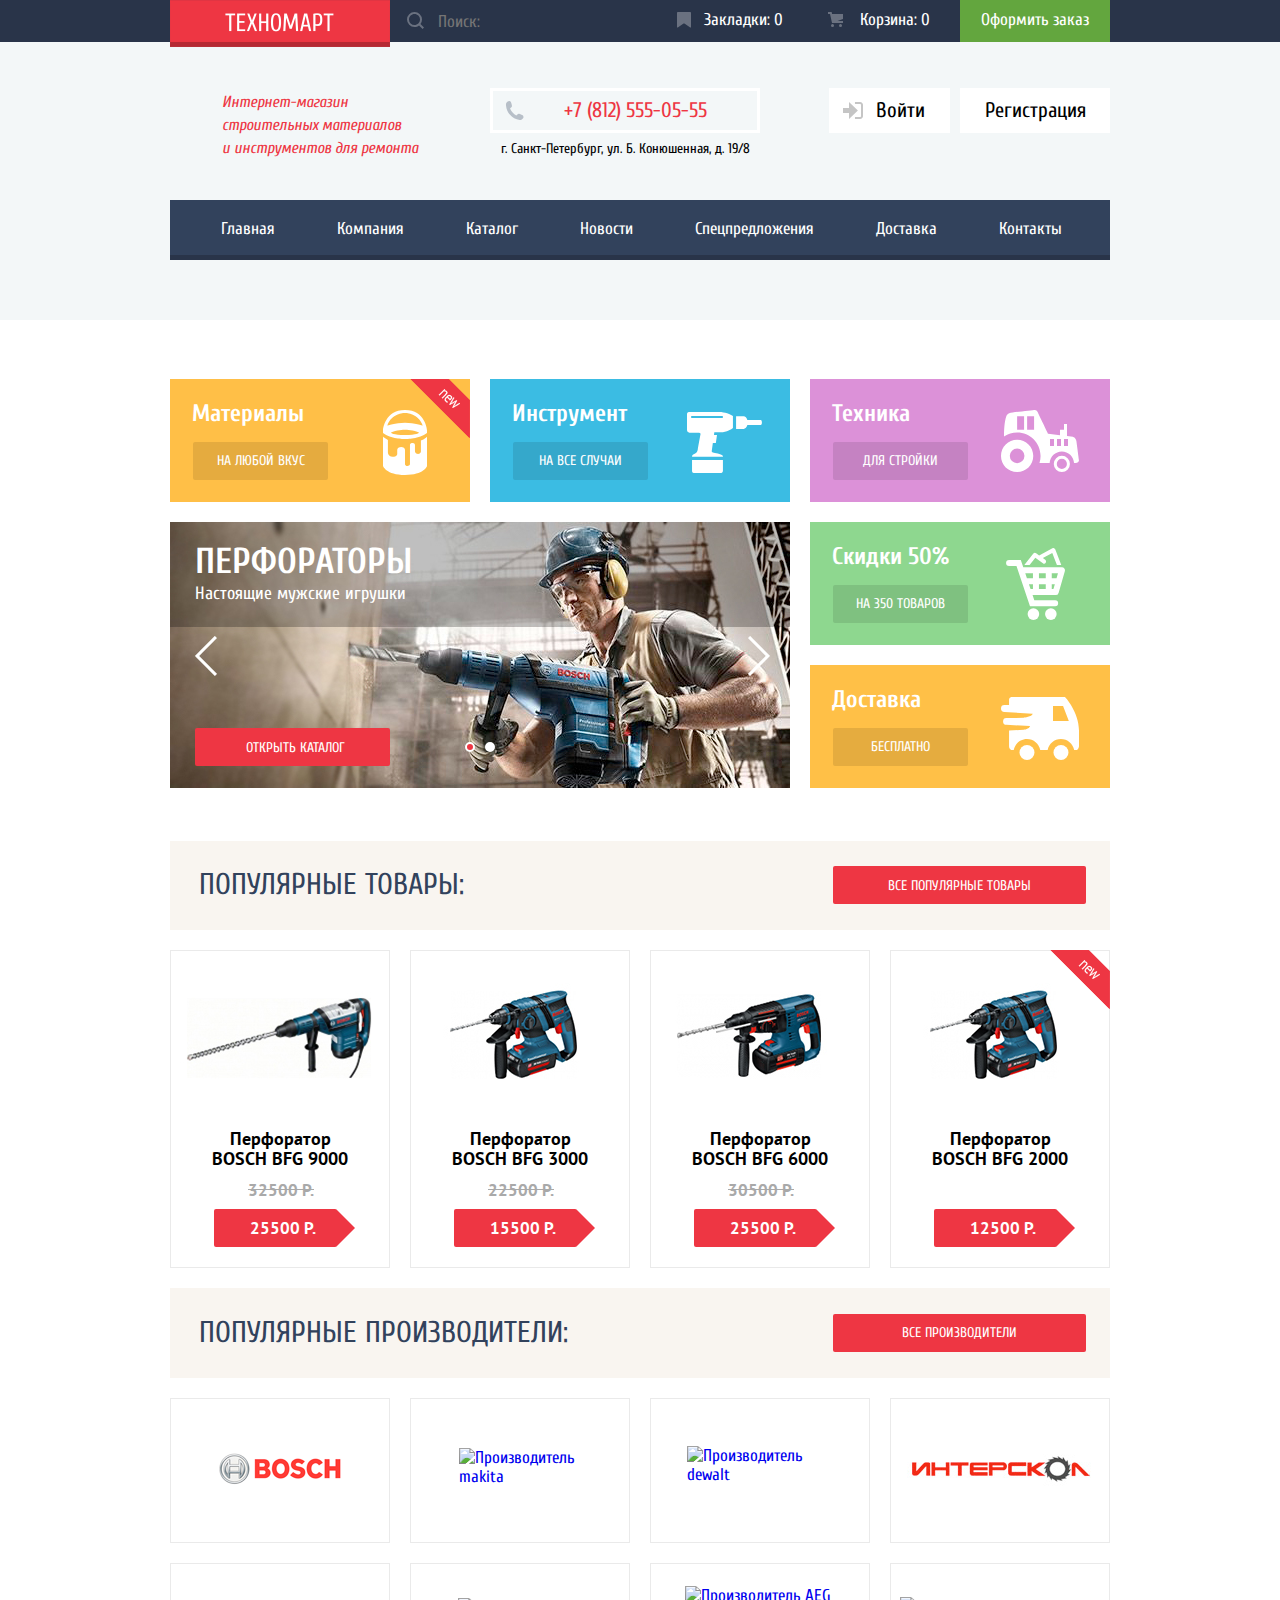
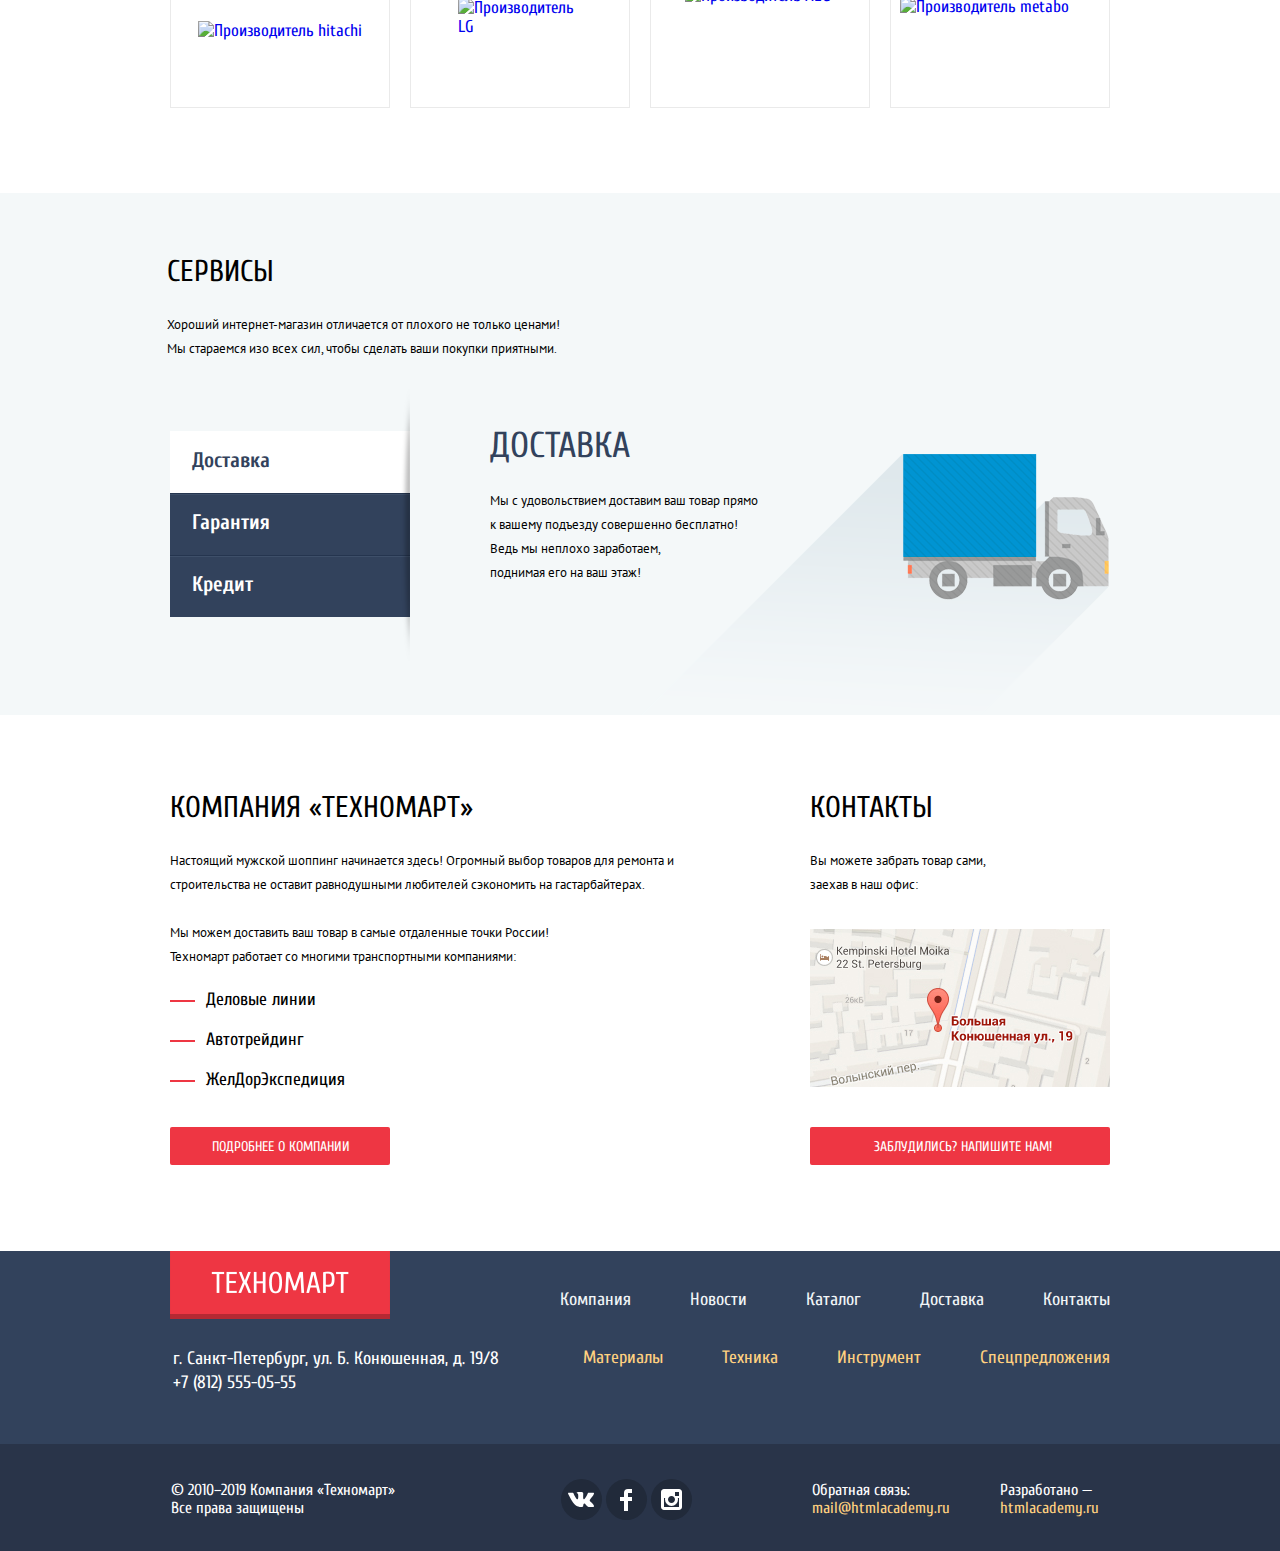
==== commit 57f2d829: "raw 10072019" ====
--- a/index.html
+++ b/index.html
@@ -247,7 +247,7 @@
           <h2>Контакты</h2>
           <p>Вы можете забрать товар сами,<br>
              заехав в наш офис:</p>
-          <img src="img/map.jpg"  width="300" height="158" alt="Карта расположения офиса Техномарт">
+          <a class="contacts-map" href="https://www.google.com/maps/place/Bolshaya+Konyushennaya+Street,+19,+Sankt-Peterburg,+Russia,+191186/@59.9387951,30.3223353,18z/data=!4m13!1m7!3m6!1s0x4696310fca5ba729:0xea9c53d4493c879f!2sBolshaya+Konyushennaya+Street,+19,+Sankt-Peterburg,+Russia,+191186!3b1!8m2!3d59.9387942!4d30.3230833!3m4!1s0x4696310fca5ba729:0xea9c53d4493c879f!8m2!3d59.9387942!4d30.3230833"><img src="img/map.jpg"  width="300" height="158" alt="Карта расположения офиса Техномарт"></a>
           <a class="red-btn" href="#">Заблудились? Напишите нам!</a>
       </section>
       </div>
@@ -298,5 +298,37 @@
       </div>
     </footer>
 
+    <div class="modal write-us">
+      <form action="https://echo.htmlacademy.ru method="post">
+        <label> Ваше имя:
+          <input type="text" placeholder="Имя Фамилия">
+        </label>
+        <label> Ваш e-mail:
+          <input type="e-mail" placeholder="email@example.com">
+        </label>
+        <label> Текст письма:
+          <textarea placeholder="В свободной форме"> 
+          </textarea>
+        </label>
+        <input class="write-us-submit red-btn" type="submit" value="Отправить">
+      </form>
+      <button class="wtite-us-close btn-close" type="button" title="Закрыть" aria-label="Закрыть форму обратной связи">
+      </button>
+    </div>
+
+    <div class="modal map">
+      <iframe width="940" height="450" src="https://maps.google.com/maps?width=940&amp;height=450&amp;hl=ru&amp;coord=59.9387951,30.3223353&amp;q=%D0%91%D0%BE%D0%BB%D1%8C%D1%88%D0%B0%D1%8F%20%D0%9A%D0%BE%D0%BD%D1%8E%D1%88%D0%B5%D0%BD%D0%BD%D0%B0%D1%8F%2C%2019%2C%20%D0%A1%D0%B0%D0%BD%D0%BA%D1%82-%D0%9F%D0%B5%D1%82%D0%B5%D1%80%D0%B1%D1%83%D1%80%D0%B3%2C%20%D0%A0%D0%BE%D1%81%D1%81%D0%B8%D1%8F+(%D0%A2%D0%B5%D1%85%D0%BD%D0%BE%D0%BC%D0%B0%D1%80%D1%82)&amp;ie=UTF8&amp;t=&amp;z=9&amp;iwloc=B&amp;output=embed" frameborder="0" scrolling="no" marginheight="0" marginwidth="0"><a href="https://www.maps.ie/map-my-route/">Draw map route</a>
+      </iframe>
+      <button class="map-close btn-close" type="button" title="Закрыть" aria-label="Закрыть карту"></button>
+    </div>
+
+    <div class="modal cart-add">
+      <p>Товар добавлен в корзину!</p>
+      <a href="#" class="make-order red-btn">Оформить заказ</a>
+      <a href="catalog.html" class="cart-add-continue">Продолжить покупки</a>
+      <button class="cart-add-close btn-close" type="button" title="Закрыть" aria-label="Закрыть">
+        </button>
+    </div>
+    <script src="js/min-js.js" async></script>
   </body>
 </html>
--- a/css/styles.css
+++ b/css/styles.css
@@ -270,7 +270,7 @@
   justify-content: space-between;
 }
 
-h1 {
+.header-middle-row h1 {
   font-size: 16px;
   line-height: 23px;
   font-style: italic;
@@ -1256,13 +1256,19 @@
   padding-left: 2px;
 }
 
-.contacts > a {
+.contacts > .red-btn {
   margin-top: 36px;
   padding-top: 2px;
   padding-left: 5px;
 }
 
-.contacts > img {
+.contacts-map {
+  width: 300px;
+  height: 158px;
+  margin-top: 32px;
+}
+
+.contacts-map > img {
   width: 300px;
   height: 158px;
   margin-top: 32px;
@@ -1437,3 +1443,729 @@
   color: #ee3643;
 }
 
+
+
+/* ---------CATALOG.HTML--------- */
+
+.breadcrumbs {
+  display: flex;
+  font-family: "PT Sans", "Arial", sans-serif;
+  text-transform: uppercase;
+  font-size: 13px;
+  line-height: 18px;
+}
+
+.breadcrumbs li {
+  position: relative;
+  display: flex;
+  height: 59px;
+  align-items: center;
+}
+
+.breadcrumbs li:not(:nth-of-type(1))::before {
+  position: absolute;
+  content: "";
+  display: block;
+  width: 8px;
+  height: 12px;
+  left: -24px;
+  background: url(../img/svg/icon-right-small.svg);
+}
+
+.breadcrumbs a {
+  display: block;
+  margin-right: 41px;
+}
+
+.breadcrumbs-main {
+  width: 14px;
+  height: 12px;
+  background: url(../img/svg/icon-home.svg);
+  overflow: hidden;
+  text-indent: 50px;
+}
+
+.catalog-h1 {
+  color: #32425c;
+  font-size: 30px;
+  line-height: 30px;
+  font-weight: normal;
+  text-transform: uppercase;
+  height: 89px;
+  padding: 30px 28px;
+  background-color: #f2f6f8;
+}
+
+.catalog-basis {
+  margin-top: 20px;
+  display: flex;
+  justify-content: space-between;
+}
+
+.catalog-filter {
+  width: 220px;
+  text-transform: uppercase;
+  font-family: "PT Sans", "Arial", sans-serif;
+}
+
+.catalog-filter h2 {
+  font-weight: normal;
+  font-size: 13px;
+  line-height: 18px;
+  width: 220px;
+  height: 38px;
+  background-color: #f7f3ec;
+  border-radius: 2px;
+  padding: 10px 18px;
+  margin-bottom: 20px;
+}
+
+.catalog-filter fieldset {
+  position: relative;
+}
+
+.catalog-filter legend {
+  position: absolute;
+  font-size: 17px;
+  line-height: 30px;
+  font-weight: bold;
+  left: 0;
+  top: -9px;
+}
+
+.price-fieldset {
+  width: 220px;
+  display: flex;
+  flex-direction: row;
+  position: relative;
+  flex-wrap: wrap;
+  padding-top: 35px;
+  padding-bottom: 25px;
+  border: none;
+  border-bottom: 1px solid #e5e5e5;
+}
+
+/*---------STRUGGLE WITH RANGE INPUT---------*/
+
+.price-fieldset input[type="range"] {
+  display: block;
+  background-color: #f7f3ec;
+  border-radius: 2px;
+  width: 100%;
+  height: 80px;
+  padding: 20px;
+  border-radius: 3px;
+  appearance: none;
+  -webkit-appearance: none; /* Hides the slider so that custom slider can be made */
+  background: #f7f3ec; /* Otherwise white in Chrome */
+}
+
+.price-fieldset input[type=range]::-webkit-slider-thumb {
+  -webkit-appearance: none;
+}
+
+.price-fieldset input[type=range]::-ms-track {
+  width: 100%;
+  cursor: pointer;
+  background: transparent; 
+  border-color: transparent;
+  color: transparent;
+}
+
+.price-fieldset input[type=range]::-webkit-slider-thumb {
+  -webkit-appearance: none;
+  border: none;
+  height: 20px;
+  width: 20px;
+  border-radius: 50%;
+  background: url(../img/filter-range-thumb.png);
+  cursor: pointer;
+  margin-top: -9px; /* You need to specify a margin in Chrome, but in Firefox and IE it is automatic */
+  box-shadow: 0px 2px 1px #e0ddd8; /* Add cool effects to your sliders! */
+}
+
+/* All the same stuff for Firefox */
+.price-fieldset input[type=range]::-moz-range-thumb {
+  box-shadow: 0px 2px 1px #e0ddd8;
+  border: none;
+  height: 20px;
+  width: 20px;
+  border-radius: 50%;
+  background: url(../img/filter-range-thumb.png);
+  cursor: pointer;
+}
+
+ /* All the same stuff for IE */
+ .price-fieldset input[type=range]::-ms-thumb {
+  box-shadow: 0px 2px 1px #e0ddd8;
+  border: none;;
+  height: 20px;
+  width: 20px;
+  border-radius: 50%;
+  background: url(../img/filter-range-thumb.png);;
+  cursor: pointer;
+}
+
+.price-fieldset input[type=range]::-webkit-slider-runnable-track {
+  width: 180px;
+  height: 2px;
+  cursor: pointer;
+  box-shadow: none;
+  background: #d7dcde;
+}
+
+.price-fieldset input[type=range]:focus::-webkit-slider-runnable-track {
+  background: #a7acae;
+}
+
+.price-fieldset input[type=range]::-moz-range-track {
+  width: 180px;
+  height: 2px;
+  cursor: pointer;
+  background: #d7dcde;
+}
+
+.price-fieldset input[type=range]::-moz-range-progress {
+  background: #00ca74;
+}
+
+.price-fieldset input[type=range]::-ms-track {
+  width: 180px;
+  height: 2px;
+  background: #d7dcde;
+  cursor: pointer;
+}
+.price-fieldset input[type=range]::-ms-fill-lower {
+  background: #00ca74;
+  border: 0.2px solid #00ca74;
+}
+.price-fieldset input[type=range]:focus::-ms-fill-lower {
+  background: #00aa54;
+}
+
+
+
+/*---------FINISH OF THE STRUGGLE WITH RANGE INPUT---------*/
+
+.price-fieldset .range-outputs {
+  width: 220px;
+  height: 38px;
+  display: flex;
+  margin-top: 9px;
+  justify-content: space-between;
+}
+
+.price-fieldset output {
+  display: flex;
+  justify-content: center;
+  align-items: center;
+  width: 95px;
+  height: 38px;
+  background-color: #f7f3ec;
+  border-radius: 2px;
+  font-size: 17px;
+  line-height: 18px;
+}
+
+.price-fieldset output[name="priceOutput"] {
+  position: relative;
+}
+
+.price-fieldset output[name="priceOutput"]::before {
+  position: absolute;
+  content: "";
+  display: block;
+  width: 9px;
+  height: 1px;
+  background: #000000;
+  left: -19px;
+}
+
+.producers-fieldset {
+  display: flex;
+  flex-direction: column;
+  position: relative;
+  margin-top: 25px;
+  padding-top: 35px;
+  padding-bottom: 22px;
+  border: none;
+  border-bottom: 1px solid #e5e5e5;
+}
+
+.producers-fieldset label {
+  position: relative;
+  font-size: 15px;
+  line-height: 20px;
+  padding-left: 34px;
+}
+
+.producers-fieldset label:not(:last-of-type) {
+  margin-bottom: 20px;
+}
+
+.producers-fieldset .checkmark {
+  position: absolute;
+  width: 27px;
+  height: 23px;
+  left: 0px;
+  top: -2px;
+  background: url(../img/svg/checkbox-off.svg) no-repeat;
+}
+
+.producers-fieldset input:checked + .checkmark {
+  background: url(../img/svg/checkbox-on.svg) no-repeat;
+}
+
+
+.catalog-filter .checkmark:hover {
+  filter: contrast(50%);
+}
+
+.catalog-filter input[type="checkbox"]:disabled + .checkmark {
+  opacity: 0.4;
+}
+
+.powersupply-fieldset {
+  display: flex;
+  flex-direction: column;
+  margin-top: 25px;
+  padding-top: 35px;
+  border: none;
+}
+
+.powersupply-fieldset label {
+  position: relative;
+  font-size: 15px;
+  line-height: 20px;
+  padding-left: 34px;
+  margin-bottom: 20px;
+}
+
+.powersupply-fieldset .checkmark {
+  position: absolute;
+  width: 25px;
+  height: 25px;
+  left: -1px;
+  top: -2px;
+  background: url(../img/svg/radio-off.svg) no-repeat;
+}
+
+.powersupply-fieldset input:checked + .checkmark {
+  background: url(../img/svg/radio-on.svg) no-repeat;
+}
+
+.catalog-filter input[type="submit"] {
+  display: flex;
+  justify-content: center;
+  align-items: center;
+  margin-top: 59px;
+  width: 140px;
+  height: 38px;
+  background-color: transparent;
+  border: 1px solid #e5e5e5;
+  border-radius: 2px;
+  font-size: 13px;
+  line-height: 18px;
+  text-transform: uppercase;
+}
+
+.catalog-basis-right {
+  width: 700px;
+}
+
+.catalog-sorting {
+  display: flex;
+  justify-content: space-between;
+  width: 700px;
+  height: 38px;
+  text-transform: uppercase;
+  font-family: "PT Sans", "Arial", sans-serif;
+  font-size: 13px;
+  line-height: 18px;
+  background-color: #f7f3ec;
+  border-radius: 2px;
+  padding: 0 18px;
+}
+
+.catalog-sorting h2 {
+  width: 218px;
+  font-size: 13px;
+  line-height: 18px;
+  font-weight: normal;
+  align-self: center;
+}
+
+.catalog-sorting ul {
+  display: flex;
+  align-items: center;
+}
+
+.catalog-sorting button {
+  border: none;
+  background-color: transparent;
+  color: rgba(0, 0, 0, 0.3);
+}
+
+.type-sorting button {
+  border-bottom: 1px dotted #ee3643;
+}
+
+.sorting button {
+  opacity: 0.3;
+}
+
+.catalog-sorting button:hover {
+  cursor: pointer;
+  opacity: 1;
+}
+
+.type-sorting button:hover {
+  border-bottom: 1px solid #ee3643;
+}
+
+.type-sorting .btn-active {
+  color: #ee3643;
+}
+
+.sorting-up.btn-active {
+  background: url(../img/svg/icon-up-dir-red.svg);
+  opacity: 1;
+}
+
+.sorting-down.btn-active {
+  background: url(../img/svg/icon-down-dir-red.svg);
+  opacity: 1;
+}
+
+.type-sorting {
+  width: 355px;
+  justify-content: space-between;
+}
+
+.sorting {
+  justify-content: space-between;
+  width: 43px;
+  height: 38px;
+  margin-left: 45px;
+}
+
+.sorting-up,
+.sorting-down {
+  width: 11px;
+  height: 10px;
+  margin-bottom: 5px;
+}
+
+.sorting-up {
+  background: url(../img/svg/icon-up-dir.svg);
+}
+
+.sorting-down {
+  background: url(../img/svg/icon-down-dir.svg);
+}
+
+.goods-list ul {
+  display: flex;
+  flex-wrap: wrap;
+  width: 700px;
+}
+
+.goods-list li {
+  width: 220px;
+  height: 318px;
+  margin-top: 20px;
+}
+
+.goods-list li:not(:nth-of-type(3n)) {
+  margin-right: 20px;
+}
+
+.page-buttons {
+  margin-top: 52px;
+}
+
+.page-buttons ul {
+  display: flex;
+}
+
+.page-buttons a {
+  display: flex;
+  justify-content: center;
+  align-items: center;
+  width: 38px;
+  height: 38px;
+  margin-right: 10px;
+  border: 1px solid #e5e5e5;
+  border-radius: 2px;
+  font-family: "PT Sans", "Arial", sans-serif;
+  font-size: 13px;
+  line-height: 18px;
+  color: #000000;
+  text-transform: uppercase;
+}
+
+.page-buttons a:not([class="current-page"]):hover {
+  border-color: #bdc6ca;
+  color: #000000;
+}
+
+.page-buttons a:not([class="current-page"]):active {
+  border-color: #ee3643;
+  color: #000000;
+}
+
+.page-buttons .current-page {
+  background-color: #ee3643;
+  border-color: #ee3643;
+  color: white;
+}
+
+.page-buttons .next-page {
+  width: 140px;
+}
+
+.main-catalog {
+  padding-bottom: 60px;
+}
+
+.group-comments {
+  background: #f2f6f8;
+  padding-top: 65px;
+  padding-bottom: 69px;
+}
+
+.group-comments > .width-container {
+  flex-direction: column;
+}
+
+.group-comments h2 {
+  font-family: "Cuprum", "Arial", sans-serif;
+  font-size: 30px;
+  line-height: 30px;
+  font-weight: normal;
+  text-transform: uppercase;
+}
+
+.group-comments p {
+  margin-top: 25px;
+  font-family: "PT Sans", "Arial", sans-serif;
+  font-size: 13px;
+  line-height: 24px;
+}
+
+/* ---------------MODALS--------------- */
+
+.modal {
+  position: fixed;
+  z-index: 2;
+  top: 50%;
+  left: 50%;
+  display: flex;
+}
+
+.write-us {
+  display: none; /* flex | none*/
+  transform: translate(-310px, -215px);
+  width: 620px;
+  height: 430px;
+  padding: 0 80px;
+  background-image: linear-gradient(#ffffff 318px, #f4f4f4 318px, #f4f4f4); 
+  border-top: 7px solid #ff5357;
+  box-shadow: 0 20px 40px 0 rgba(0,0,0,0.75);
+}
+
+.write-us form {
+  display: flex;
+  width: 100%;
+  flex-wrap: wrap;
+}
+
+.write-us label {
+  width: 220px;
+  font-size: 18px;
+  line-height: 18px;
+}
+
+.write-us label:last-of-type {
+  width: 460px;
+}
+
+.write-us label:nth-of-type(1) {
+  margin-right: 20px;
+  margin-top: 55px;
+  height: 65px;
+}
+
+.write-us label:nth-of-type(2) {
+  margin-top: 55px;
+  height: 65px;
+}
+
+.write-us label:nth-of-type(3) {
+  height: 145px;
+}
+
+.write-us textarea {
+  width: 460px;
+  height: 114px;
+  resize: none;
+  border: 2px solid #dee3e4;
+  border-radius: 2px;
+  padding: 12px;
+}
+
+.write-us input[type="text"],
+.write-us input[type="e-mail"],
+.write-us textarea {
+  display: block;
+  margin-top: 13px;
+  border: 2px solid #dee3e4;
+  border-radius: 2px;
+  color: #a9a9a9;
+  font-family: "PT Sans", "Arial", non-serif;
+  font-size: 13px;
+  line-height: 18px;
+}
+
+.write-us input[type="text"],
+.write-us input[type="e-mail"] {
+  width: 220px;
+  height: 38px;
+  padding: 13px 17px 15px;
+}
+
+.write-us-submit.red-btn {
+  align-self: flex-end;
+  margin-bottom: 37px;
+  width: 460px;
+  font-family: "PT Sans", "Arial", non-serif;
+  border: none;
+  border-radius: 5px / 2px;
+}
+
+.wtite-us-close {
+  position: absolute;
+  width: 21px;
+  height: 21px;
+  top: 9px;
+  right: 9px;
+  background: transparent url(../img/svg/icon-close.svg);
+  border: none;
+}
+
+.wtite-us-close:hover,
+.map-close:hover,
+.cart-add-close:hover {
+  cursor: pointer;
+  filter: saturate(150%);
+}
+
+.map {
+  display: none; /* fixed | none*/
+  transform: translate(-470px, -225px);
+  width: 940px;
+  height: 450px;
+  box-shadow: 0 0 15px 0 rgba(0,0,0,0.75);
+}
+
+.map-close {
+  position: absolute;
+  width: 21px;
+  height: 21px;
+  top: 65px;
+  right: 12px;
+  background: transparent url(../img/svg/icon-close.svg);
+  border: none;
+}
+
+.cart-add {
+  display: none;
+  width: 620px;
+  height: 282px;
+  flex-wrap: wrap;
+  transform: translate(-310px, -141px);
+  background-image: linear-gradient(#ffffff 170px, #f4f4f4 170px, #f1f1f1); 
+  border-top: 7px solid #ee3643;
+  padding: 75px 80px 37px 80px;
+  padding-top: 75px;
+  padding-bottom: 37px;
+  box-shadow: 0 20px 40px 0 rgba(0,0,0,0.75);
+}
+
+.cart-add p {
+  width: 100%;
+  position: relative;
+  padding-left: 98px;
+  font-size: 30px;
+  line-height: 30px;
+}
+
+.cart-add p::before {
+  position: absolute;
+  content: "";
+  width: 66px;
+  height: 66px;
+  left: 2px;
+  top: -18px;
+  background: #63a63e;
+  border-radius: 50%;
+}
+
+.cart-add p::after {
+  position: absolute;
+  content: "";
+  width: 35px;
+  height: 20px;
+  left: 20px;
+  top: 2px;
+  background: #transparent;
+  border: 7px solid #ffffff;
+  border-top: none;
+  border-right: none;
+  transform: rotate(-45deg);
+}
+
+.cart-add a {
+  width: 220px;
+  height: 38px;
+  text-transform: uppercase;
+  align-self: flex-end;
+}
+
+.cart-add-continue {
+  display: flex;
+  justify-content: center;
+  align-items: center;
+  margin-left: 20px;
+  color: #000000;
+  background: #ffffff;
+  border-radius: 2px;
+
+
+}
+
+.cart-add-close {
+  position: absolute;
+  width: 21px;
+  height: 21px;
+  top: 9px;
+  right: 9px;
+  background: transparent url(../img/svg/icon-close.svg);
+  border: none;
+}
+
+.modal-show {
+  display: flex;
+}
+
+.make-red {
+  background-color: #ee3643;
+}
+
+.login-show {
+  display: flex;
+}
+
+.login-hide {
+  display: none;
+}